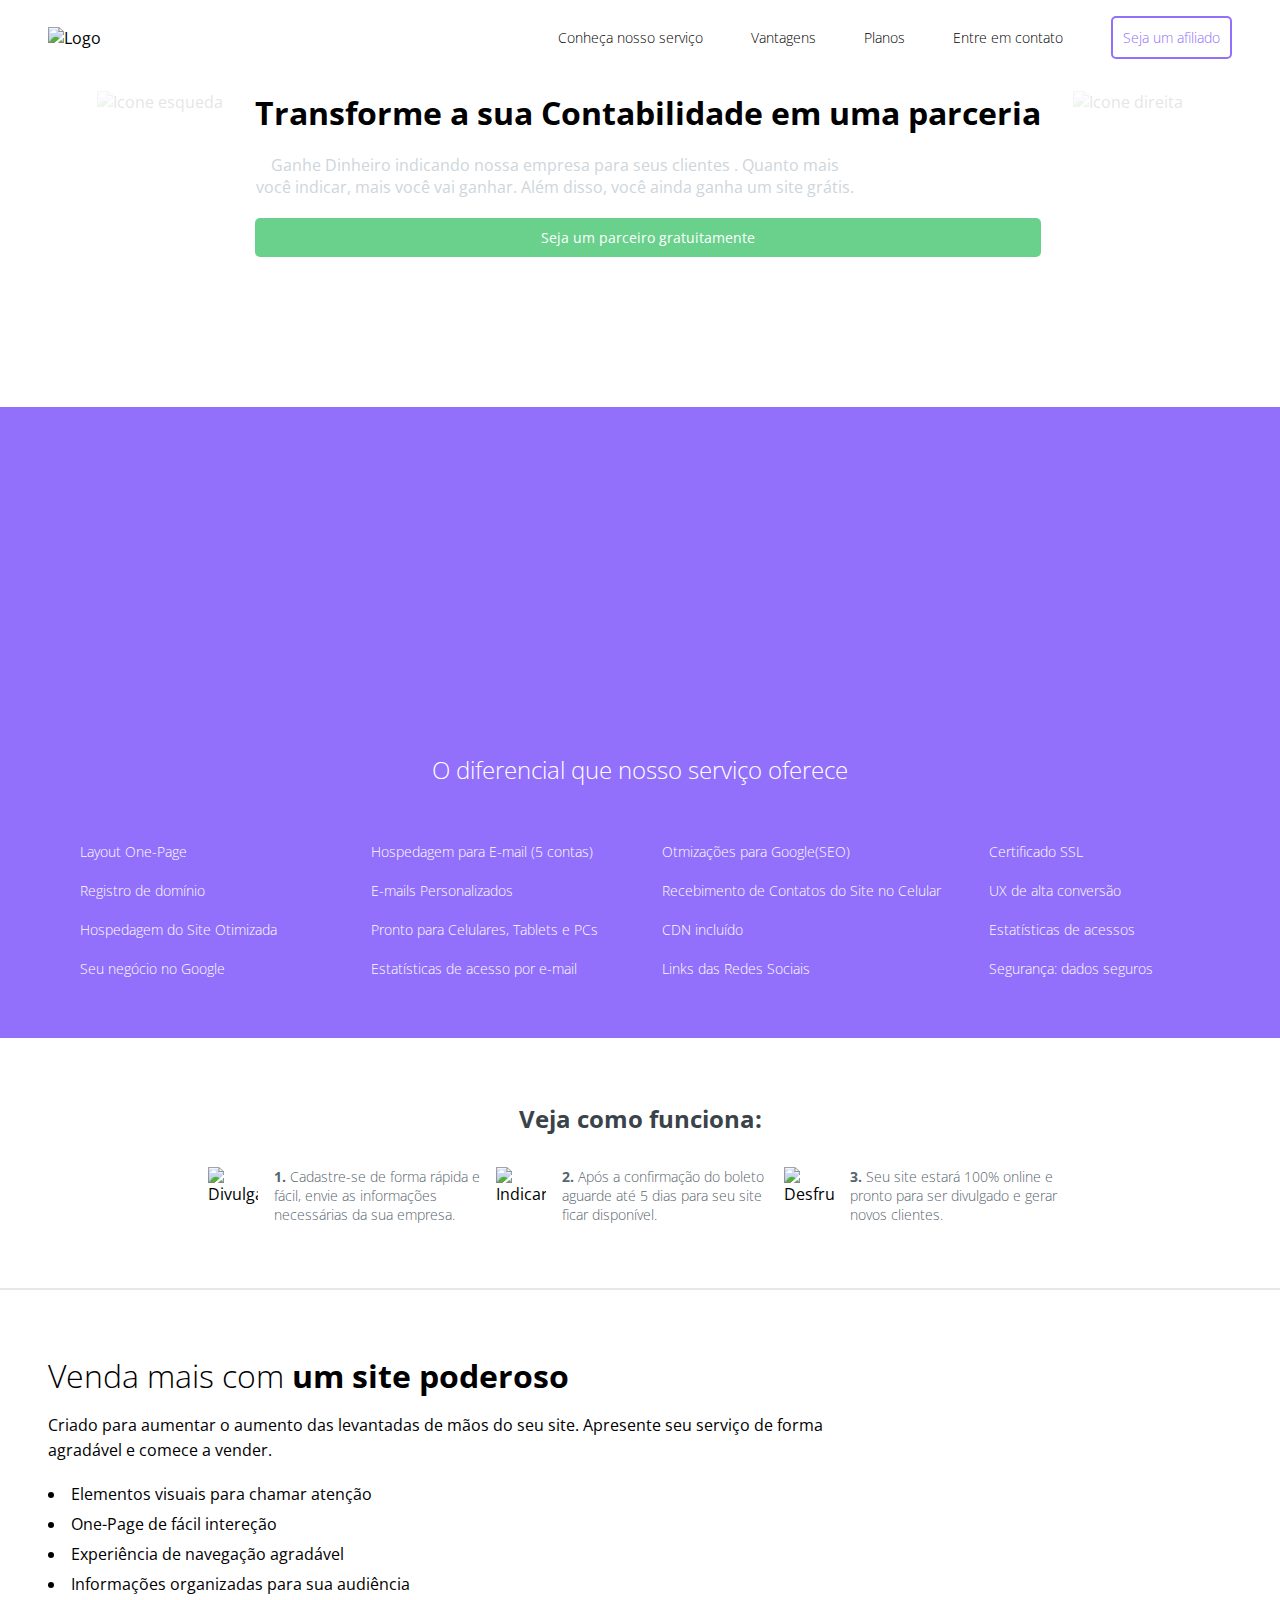
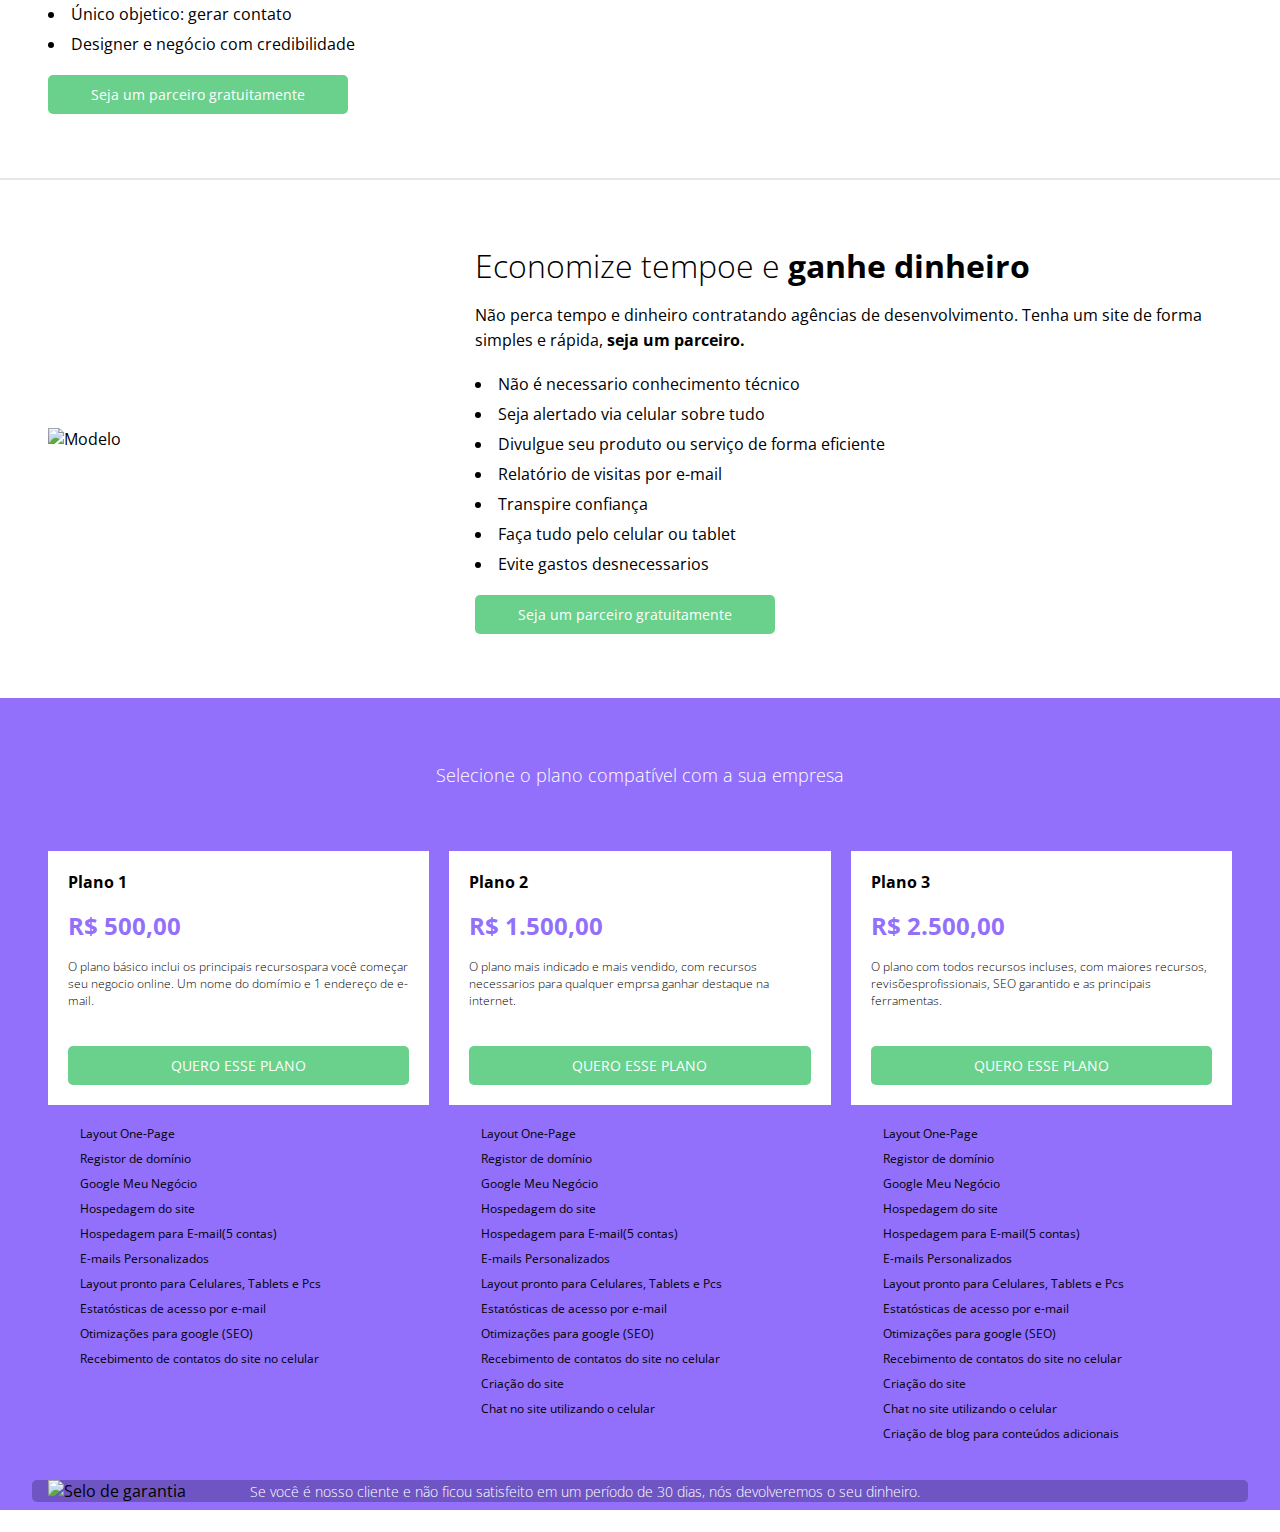
==== index.html @ 74925a29 "Adiciona selo de garantia" ====
<!DOCTYPE html>
<html lang="en">
  <head>
    <meta charset="UTF-8" />
    <meta http-equiv="X-UA-Compatible" content="IE=edge" />
    <meta name="viewport" content="width=device-width, initial-scale=1.0" />
    <link rel="preconnect" href="https://fonts.googleapis.com" />
    <link rel="preconnect" href="https://fonts.gstatic.com" crossorigin />
    <link
      href="https://fonts.googleapis.com/css2?family=Open+Sans:wght@300;400;600&display=swap"
      rel="stylesheet"
    />

    <link rel="stylesheet" href="css/home/style.css" />
    <link rel="stylesheet" href="css/global.css" />
    <title>Eumei</title>
  </head>
  <body>
    <header id="header-container">
      <img src="assets/img/eumei-online.png" alt="Logo" />
      <nav id="nav">
        <button id="btn-responsive">
          <span id="hamburger"></span>
        </button>
        <ul id="menu">
          <li><a href="#">Conheça nosso serviço</a></li>
          <li><a href="#">Vantagens</a></li>
          <li><a href="#">Planos</a></li>
          <li><a href="#">Entre em contato</a></li>
          <li><a href="#" id="btn-nav">Seja um afiliado</a></li>
        </ul>
      </nav>
    </header>

    <section class="introduction-container">
      <div>
        <img src="./assets/img/banner-icons-left.png" alt="Icone esqueda" />
      </div>
      <div class="introduction">
        <h1>Transforme a sua <span>Contabilidade</span> em uma parceria</h1>
        <p>
          Ganhe Dinheiro indicando nossa empresa para seus clientes . Quanto
          mais você indicar, mais você vai ganhar. Além disso, você ainda ganha
          um site grátis.
        </p>
        <a href="#" class="btn">Seja um parceiro gratuitamente</a>
      </div>
      <div>
        <img src="./assets/img/banner-icons-right.png" alt="Icone direita" />
      </div>
    </section>

    <section>
      <div class="video-container">
        <div class="video">
          <iframe
            width="800"
            height="450"
            src="https://www.youtube.com/embed/befv1AwaYMs"
            title="YouTube video player"
            frameborder="0"
            allow="accelerometer; autoplay; clipboard-write; encrypted-media; gyroscope; picture-in-picture"
            allowfullscreen
          ></iframe>
        </div>
      </div>
      <div class="services-container">
        <h2>O diferencial que nosso serviço oferece</h2>

        <div class="services-item">
          <ul>
            <li>Layout One-Page</li>
            <li>Registro de domínio</li>
            <li>Hospedagem do Site Otimizada</li>
            <li>Seu negócio no Google</li>
          </ul>
          <ul>
            <li>Hospedagem para E-mail (5 contas)</li>
            <li>E-mails Personalizados</li>
            <li>Pronto para Celulares, Tablets e PCs</li>
            <li>Estatísticas de acesso por e-mail</li>
          </ul>
          <ul>
            <li>Otmizações para Google(SEO)</li>
            <li>Recebimento de Contatos do Site no Celular</li>
            <li>CDN incluído</li>
            <li>Links das Redes Sociais</li>
          </ul>
          <ul>
            <li>Certificado SSL</li>
            <li>UX de alta conversão</li>
            <li>Estatísticas de acessos</li>
            <li>Segurança: dados seguros</li>
          </ul>
        </div>
      </div>
    </section>

    <section class="how-work-container">
      <h2>Veja como funciona:</h2>

      <div class="how-work">
        <div>
          <img src="./assets/img/divulgar.png" alt="Divulgar" />
          <p>
            <span>1.</span> Cadastre-se de forma rápida e fácil, envie as
            informações necessárias da sua empresa.
          </p>
        </div>
        <div>
          <img src="./assets/img/indicar.png" alt="Indicar" />
          <p>
            <span>2.</span>
            Após a confirmação do boleto aguarde até 5 dias para seu site ficar
            disponível.
          </p>
        </div>
        <div>
          <img src="./assets/img/desfrutar.png" alt="Desfrutar" />
          <p>
            <span>3.</span>
            Seu site estará 100% online e pronto para ser divulgado e gerar
            novos clientes.
          </p>
        </div>
      </div>
    </section>

    <section class="partner-container">
      <div class="partner">
        <div class="partner-description order2">
          <h1>Venda mais com <span>um site poderoso</span></h1>
          <p>
            Criado para aumentar o aumento das levantadas de mãos do seu site.
            Apresente seu serviço de forma agradável e comece a vender.
          </p>
          <ul>
            <li>Elementos visuais para chamar atenção</li>
            <li>One-Page de fácil intereção</li>
            <li>Experiência de navegação agradável</li>
            <li>Informações organizadas para sua audiência</li>
            <li>Único objetico: gerar contato</li>
            <li>Designer e negócio com credibilidade</li>
          </ul>
          <a href="#" class="btn size-btn">Seja um parceiro gratuitamente</a>
        </div>
        <div class="partner-img order1">
          <img src="./assets/img/modelo-img.png" alt="" />
        </div>
      </div>
    </section>

    <section class="partner-container">
      <div class="partner">
        <div class="partner-img">
          <img src="./assets/img/modelo-img.png " alt="Modelo" />
        </div>
        <div class="partner-description position-description">
          <h1>Economize tempoe e <span>ganhe dinheiro</span></h1>
          <p>
            Não perca tempo e dinheiro contratando agências de desenvolvimento.
            Tenha um site de forma simples e rápida,
            <span>seja um parceiro.</span>
          </p>
          <ul>
            <li>Não é necessario conhecimento técnico</li>
            <li>Seja alertado via celular sobre tudo</li>
            <li>Divulgue seu produto ou serviço de forma eficiente</li>
            <li>Relatório de visitas por e-mail</li>
            <li>Transpire confiança</li>
            <li>Faça tudo pelo celular ou tablet</li>
            <li>Evite gastos desnecessarios</li>
          </ul>
          <a href="#" class="btn size-btn">Seja um parceiro gratuitamente</a>
        </div>
      </div>
    </section>

    <section class="plans-container">
      <h1>Selecione o plano compatível com a sua empresa</h1>
      <div class="plans">
        <div class="plans-item">
          <div class="plans-card">
            <h2>Plano 1</h2>
            <span>R$ 500,00</span>
            <p>
              O plano básico inclui os principais recursospara você começar seu
              negocio online. Um nome do domímio e 1 endereço de e-mail.
            </p>
            <a href="#" class="btn btn-upper">Quero esse plano</a>
          </div>
          <div class="dropdown">
            <!-- <button class="button">Detalhes</button> -->

            <ul class="list-items">
              <li>Layout One-Page</li>
              <li>Registor de domínio</li>
              <li>Google Meu Negócio</li>
              <li>Hospedagem do site</li>
              <li>Hospedagem para E-mail(5 contas)</li>
              <li>E-mails Personalizados</li>
              <li>Layout pronto para Celulares, Tablets e Pcs</li>
              <li>Estatósticas de acesso por e-mail</li>
              <li>Otimizações para google (SEO)</li>
              <li>Recebimento de contatos do site no celular</li>
            </ul>
          </div>
        </div>
        <div class="plans-item">
          <div class="plans-card">
            <h2>Plano 2</h2>
            <span>R$ 1.500,00</span>
            <p>
              O plano mais indicado e mais vendido, com recursos necessarios
              para qualquer emprsa ganhar destaque na internet.
            </p>
            <a href="#" class="btn btn-upper">Quero esse plano</a>
          </div>
          <div class="dropdown">
            <!-- <button class="button">Detalhes</button> -->
            <ul class="list-items">
              <li>Layout One-Page</li>
              <li>Registor de domínio</li>
              <li>Google Meu Negócio</li>
              <li>Hospedagem do site</li>
              <li>Hospedagem para E-mail(5 contas)</li>
              <li>E-mails Personalizados</li>
              <li>Layout pronto para Celulares, Tablets e Pcs</li>
              <li>Estatósticas de acesso por e-mail</li>
              <li>Otimizações para google (SEO)</li>
              <li>Recebimento de contatos do site no celular</li>
              <li>Criação do site</li>
              <li>Chat no site utilizando o celular</li>
            </ul>
          </div>
        </div>
        <div class="plans-item">
          <div class="plans-card">
            <h2>Plano 3</h2>
            <span>R$ 2.500,00</span>
            <p>
              O plano com todos recursos incluses, com maiores recursos,
              revisõesprofissionais, SEO garantido e as principais ferramentas.
            </p>
            <a href="#" class="btn btn-upper">Quero esse plano</a>
          </div>
          <ul>
            <li>Layout One-Page</li>
            <li>Registor de domínio</li>
            <li>Google Meu Negócio</li>
            <li>Hospedagem do site</li>
            <li>Hospedagem para E-mail(5 contas)</li>
            <li>E-mails Personalizados</li>
            <li>Layout pronto para Celulares, Tablets e Pcs</li>
            <li>Estatósticas de acesso por e-mail</li>
            <li>Otimizações para google (SEO)</li>
            <li>Recebimento de contatos do site no celular</li>
            <li>Criação do site</li>
            <li>Chat no site utilizando o celular</li>
            <li>Criação de blog para conteúdos adicionais</li>
          </ul>
        </div>
      </div>
    </section>

    <footer class="footer-container">
      <div class="warranty-container">
        <div class="warranty">
          <div>
            <img src="./assets/img/garantia.png" alt="Selo de garantia" />
          </div>
          <p>
            Se você é nosso cliente e não ficou satisfeito em um período de 30
            dias, nós devolveremos o seu dinheiro.
          </p>
        </div>
      </div>
    </footer>
  </body>
  <script src="js/btn-responsive.js"></script>
</html>
---- css/home/style.css ----
/* Header */

#header-container{
    padding: 1rem calc((100% - 1440px)/2);
    display: flex;
    justify-content: space-between;
    align-items: center;
}

#header-container img, #header-container nav{
    margin: 0 3rem;
}

#menu{
    display: flex;
    align-items: center;
    gap: 3rem;
}

#menu a{
    display: block;
    font-weight: 300;
    font-size: 0.875em;
}
#menu a:hover{
    color: #A66FF5;
}

#btn-nav{
    border: 2px solid #9270FB;
    color: #9270FB;
    border-radius: 5px;
    padding: 10px; 
}
#btn-nav:hover{
    border: 2px solid #A66FF5;
}
#btn-responsive{
    display: none;
}

/* Header responsivo */

@media(max-width: 768px){
    
    #menu{
        display: block;
        position: absolute;
        position: absolute;
        width: 100%;
        top: 70px;
        right: 0px;
        background: #A66FF5;
        transition: .6s;
        z-index: 10;
        height: 0px;
        visibility: hidden;
        overflow-y: hidden;
    }
    #nav.active #menu{
        height: calc(100vh - 70px);
        visibility: visible;
    }
 
    #menu a{
        font-size: 1.10em;
        border: none;
        padding: 1rem 0;
        color: #fff;
        margin: 0 1rem;
        border-bottom: 1px solid #fff; 
    }
    #menu a:hover{
        color: black;
        border-bottom: 2px solid #fff;
    }
    #btn-nav{
        border: none;
        border-radius: 0;
    }
    #btn-responsive{
        display: flex;
        padding: .5rem 1rem;
        font-size: 1rem;
        border:none;
        background: none;
        cursor: pointer;
        
    }
    #hamburger{
        border-top: 2px solid ;
        color: #9270FB;
        width: 20px;
    }
    #hamburger::after, #hamburger::before{
        content: '';
        display: block;
        width: 20px;
        height: 2px;
        background: currentColor;
        margin-top: 5px;
        transition: .3s;
        position: relative;
    }
    #nav.active #hamburger{
        border-top-color: transparent;
    }
    #nav.active #hamburger::before{
        transform: rotate(135deg);
    }
    #nav.active #hamburger::after{
        transform: rotate(-135deg);
        top: -7px;
    }
}

/* Introdução Home */

.introduction-container{
   margin: 1rem 5rem 4rem 5rem;
   display: flex;
   justify-content: center;
   text-align: center;
}

.introduction{
    margin: 0 2rem;
}

.introduction-container div img{
    opacity: 10%;
}
.introductionh1{
    max-width: 550px;
    font-weight: 300;
    font-size: 1.9em;
}
.introduction span{   
    font-weight: bold;
}
.introduction p{
    margin: 20px 0;
    max-width: 600px; 
    color: #CED5DB;
}
.btn{
    background: #69D18B;
    display: block;
    border-radius: 5px; 
    padding: 10px;
    color: #fff;
    font-size: 14px;
    text-align: center;
}

@media(max-width: 768px){
    .introduction-container div img{
        display: none;
    }
    .introduction-container{
        margin: 1rem;
        
     }
}

/* Seção video */

.video-container{
    padding: 0 calc((100% - 768px) /2);
    position: relative;
}
.video-container::after{
    background: #9270FB;
    content:'';
    position:absolute;
    top:20%;
    bottom:0;
    left:0;
    right:0;
    z-index: -1;
}
.video{
    position: relative;
    padding-bottom: 56.25%; 
    height: 0;
}
.video iframe{
  position: absolute;
  top: 0;
  left: 0;
  width: 100%;
  height: 100%;
  padding: 1rem 1rem 4rem 1rem;
} 

/* Serviços */

.services-container{
    padding-left: calc((100% - 1440px) /2);
    background: #9270FB;
}
.services-container h2  {
    text-align: center;
    font-weight: 300;
    font-size: 1.5em;
    color: #fff;
}
.services-item {
    padding: calc(3rem - 0.5rem) ;
    display: flex;
    flex-wrap: wrap;
    justify-content: space-between;
}
.services-item  ul{
    flex: 1 1 150px;
}
.services-item  li{
    display: flex;
}
.services-item  li::before{
    content: "";
    margin-right: 1rem;
    display: inline-block;
    width: 16px;
    height: 23px;   
    background: url("../../assets/img/eumei-list-style.png") no-repeat center;
}

.services-item  ul li{
    margin: 1rem 0.5rem;
    font-weight: 300;
    font-size: 0.875em;
    color: #fff;
    white-space: nowrap;
}

.size-btn{
    max-width: 300px;
}

@media(max-width: 1171px){
    .services-item ul {
        border: 1px solid #fff;
        flex: 1;
        margin: 1rem;
    }
}
@media(max-width: 768px){
    .services-item {
        padding: 3rem 0;
        flex-direction: column;
    }
    .services-item ul {
        border: 1px solid #fff;
        width: 250px;
        margin: 1rem auto;
    }
    .services-item ul li{
        padding: 10px;
        white-space: normal;
        font-size: 1.10em;
    }
}

/* Como Funciona */

.how-work-container{
    padding: 4rem calc((100% - 960px) /2);
    
}

.how-work-container h2{
    color: #394349;
    text-align: center;
    margin-bottom: 2rem;
    
}

.how-work {
    display: flex;
    justify-content: space-between;
    margin: 0 3rem;
}
.how-work img{
    max-width: 50px;
    height: 57px;
}

.how-work div{
    flex: 1 1 150px;
    display: flex;
}
.how-work div p{
    color: #57646D;
    font-weight: 300;
    font-size: 0.875em;
    margin-left: 1rem;
}
.how-work div span{
    font-weight: bold;
}

@media(max-width: 768px){
    .how-work{
        flex-direction: column;
        margin: 0;
    }
    .how-work div{
        flex: none;
        max-width: 80%;
        margin: 1rem auto;
    }
    .how-work div p{
        font-size: 1.10em;
    }

}

/* Seção Seja um parceiro de venda com um site poderoso*/

.partner-container{

    border-top: 2px solid #E7E7E7;
    padding: 4rem calc((100% - 1440px) /2);
   
}
.partner{
    margin: 0 3rem;
    display: flex;
    justify-content: space-between;
    align-items: center;
    flex-wrap: wrap;
}
.partner-description {
    flex: 2;
}
.partner-img{
    flex: 1;
}
.partner-description h1{
    font-weight: 300;

}
.partner-description span{
    font-weight: bold;
}
.partner-description p{
    margin: 1rem 0;
    line-height: 25px;
}
.partner-description li{
    line-height: 30px;
}
.partner-description ul{
    margin-bottom: 1rem;
}
.partner-description li{
    list-style: disc;
    list-style-position: inside;
}

@media(max-width: 768px){
    .partner{
        flex-direction: column;
        margin: 0 auto;
    }
    .partner-description {
        width: 70%;
        margin: 4rem auto;
    }
    .order1{
        order: 1;
    }
    .order2{
        order: 2;
    }
    .partner-img{
        width: 70%;
    }

}

/* Seção Seja um parceiro e ganhe dinheiro*/

.position-description{
    margin-left: 3rem;
}
@media(max-width: 768px){
    .position-description{
        margin-left: auto;
    }
}

/* Seção de planos */

.plans-container{
    padding: 4rem calc((100% - 1440px) /2);
    background: #9270FB;
    position: relative
}
.plans-container h1{
    color: #fff;
    text-align: center;
    font-weight: 300;
    font-size: 1.15em;
    margin-bottom: 3rem;
}

.plans{
    margin: 0 calc(3rem - 10px);
    display: flex;
    flex-wrap: wrap;
}

.plans-item{
    flex: 1;
    padding: 0 10px;
}

.plans-card{
    display: flex;
    flex-direction: column;
    background: #fff;
    padding: 20px;
    margin: 1rem 0;
    max-height: 300px;
}
.plans-card h2{
    font-size: 1em;
}

.plans-card span{
    display: block;
    margin: 1rem 0;
    font-size: 1.5em;
    font-weight: bold;
    color: #9270FB;
}

.plans-card p{
    margin-bottom: 3rem;
    font-size: 0.75em;
    font-weight: 300;
    display: block;
    max-height: 40px;
}
.btn-upper{

    text-transform: uppercase;
}

.plans-item li{
    display: flex;
    align-items: center;
    font-size: 0.75em;
    line-height: 25px;

 

}
.plans-item li::before{
    content: "";
    margin-right: 1rem;
    width: 16px;
    height: 16px;
    background: url("../../assets/img/check.png") no-repeat center;

}

/* .button{
    display: none;
} */

@media(max-width: 768px){
    .plans{
        flex-direction: column;
    }
    /* }
    .button{
        display: block;
    }
    .list-items {  
        
        position: absolute;
    
        width: 100%;
        height: 300px;
  
    } 
    
    .dropdown .list-items li{  
        display: none;
    }  
    .dropdown.active .list-items li{  
        display: flex;

    }  
    .dropdown.active{  
        height: 280px;
    }  */
}  

/* Garantia de satisfação */

.warranty-container{
    padding: 0 calc((100% - 1440px)/2);
}
.warranty{
    position: relative;
    margin-left: 2rem;
    margin-right: 2rem;
    top: -30px;
    display: flex;
    align-items: center;
  
    max-height: 60px;
    background: #6E55C3;
    border-radius: 5px;
}
.warranty div{
    margin-left: 1rem;
    max-width:200px;
    max-height:150px;
    width: auto;
    height: auto;
}
.warranty p{
    
    margin-left: 4rem;
    color: #fff;
    font-weight: 300;
    font-size: 0.875em;
}
@media(max-width: 768px){
    .warranty{
        /* flex-direction: column; */
        max-height: 80px;
        
    }
    .warranty p{
        padding: 30px 20px;
        margin-left: 0;
      }
    .warranty div{
      display: none;
    }
}
---- css/global.css ----
*{
    padding: 0;
    margin: 0;
    box-sizing: border-box;
}
body{
    font-family: 'Open Sans', Arial, Helvetica, sans-serif;
}

img{
    display: block;
    max-width: 100%;
    
}

@media (max-width: 1080px){
    html {
      font-size: 93.75%;
    }
}
  
@media (max-width: 720px){
    html {
        font-size: 87.5%;
    }
}

a{
    text-decoration: none;
    color: black;
 
}
ul{
    list-style: none;
}
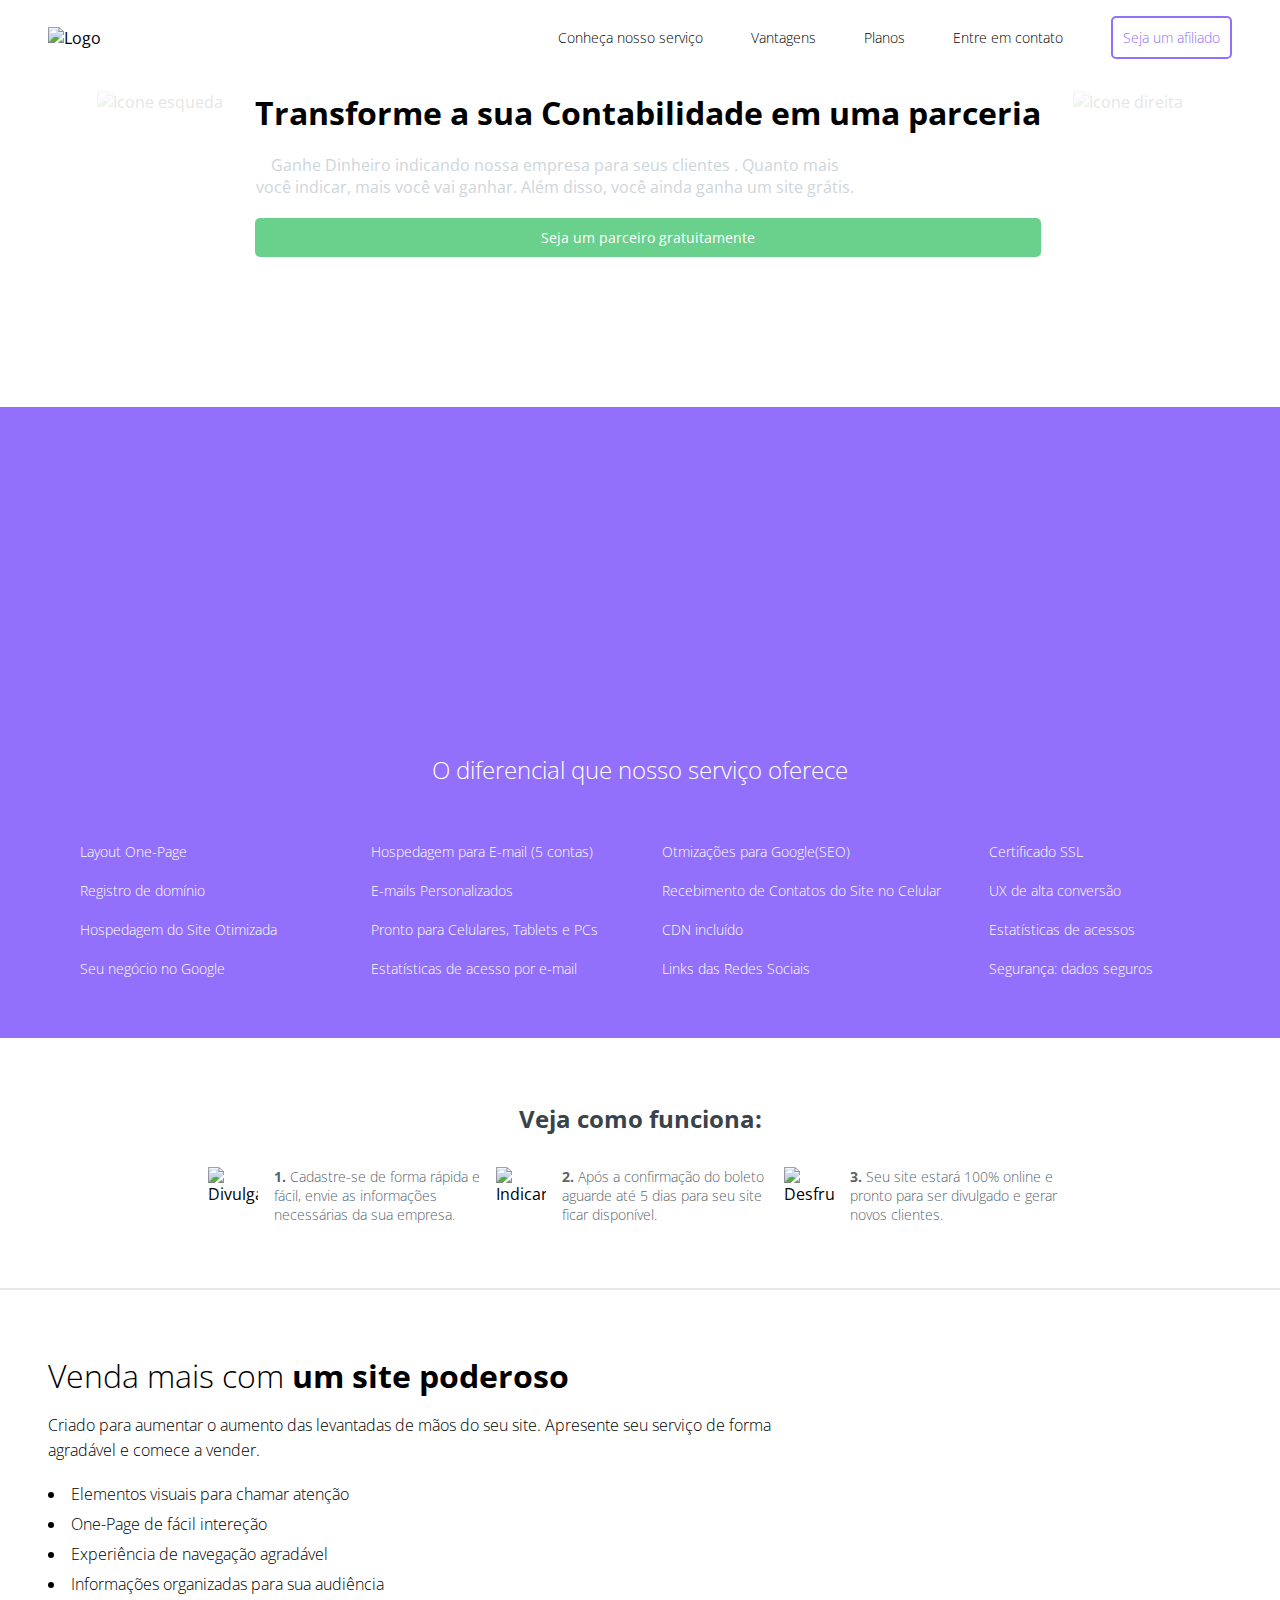
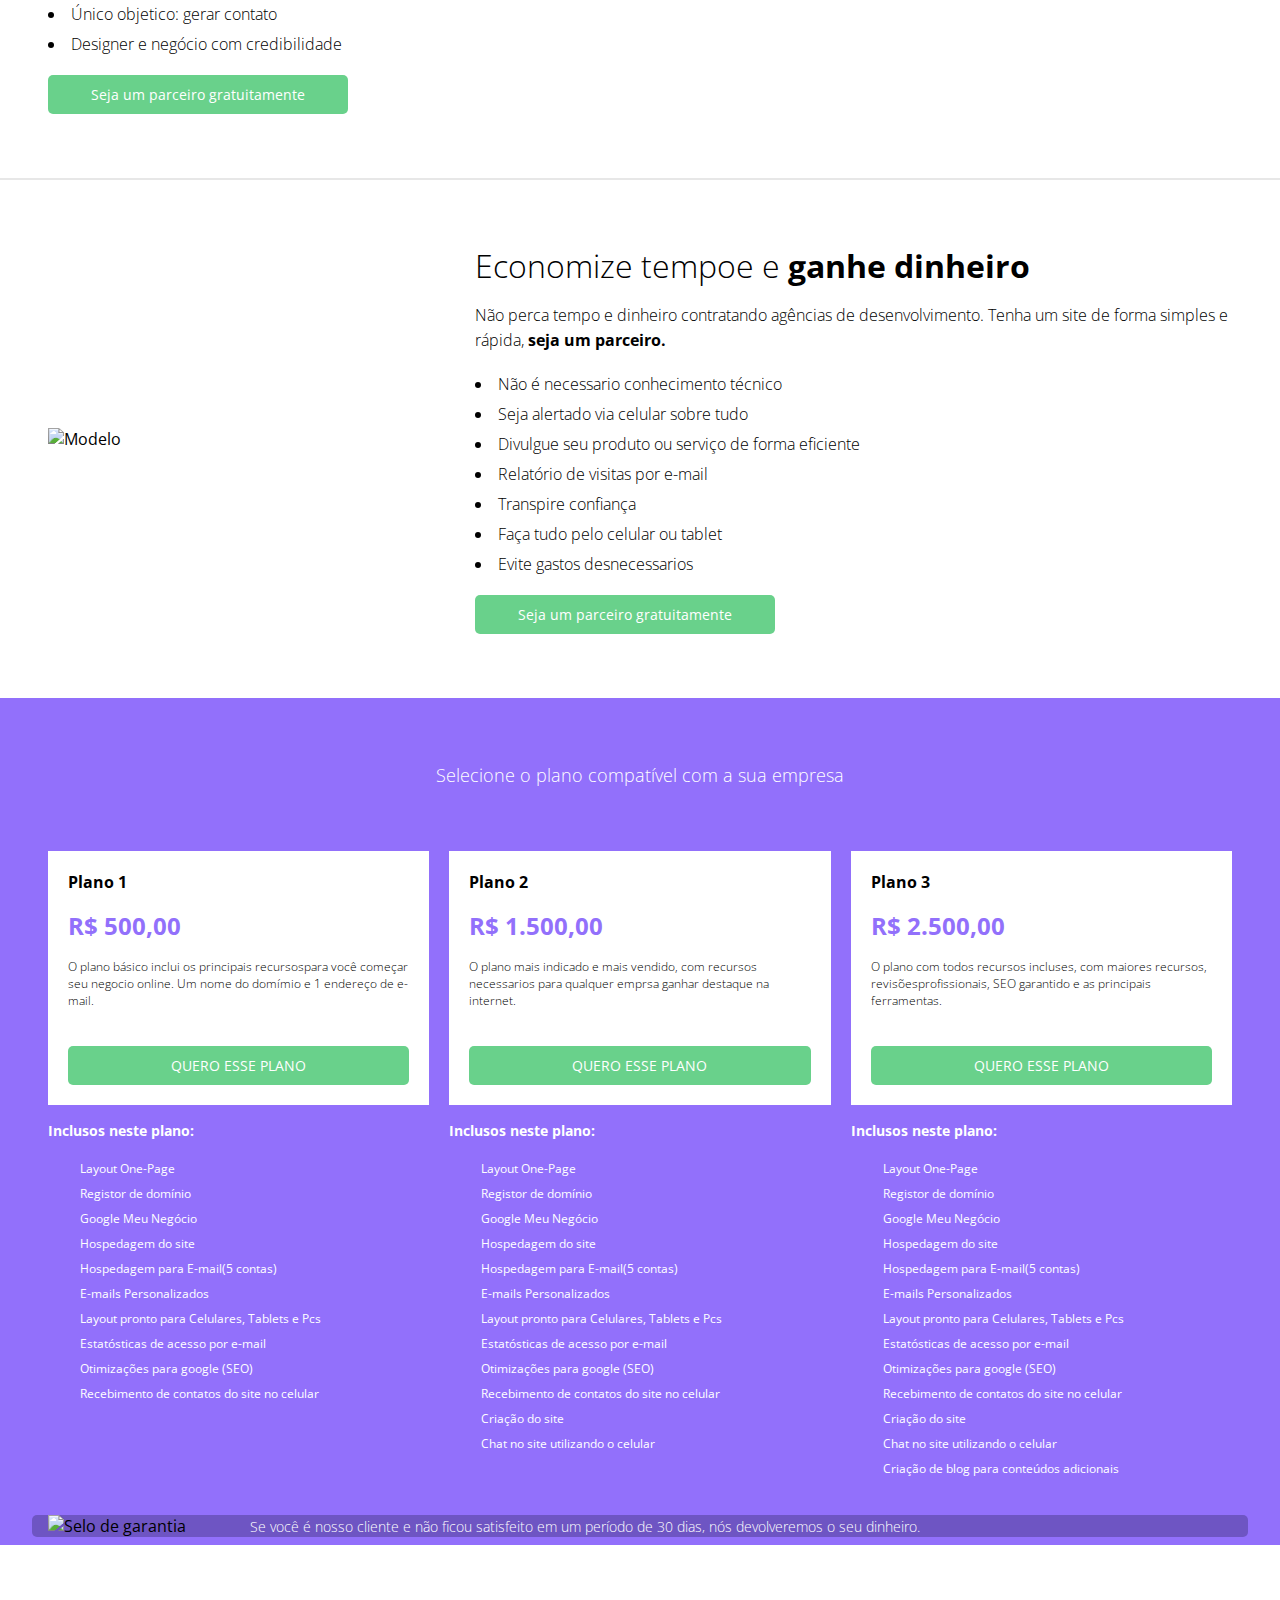
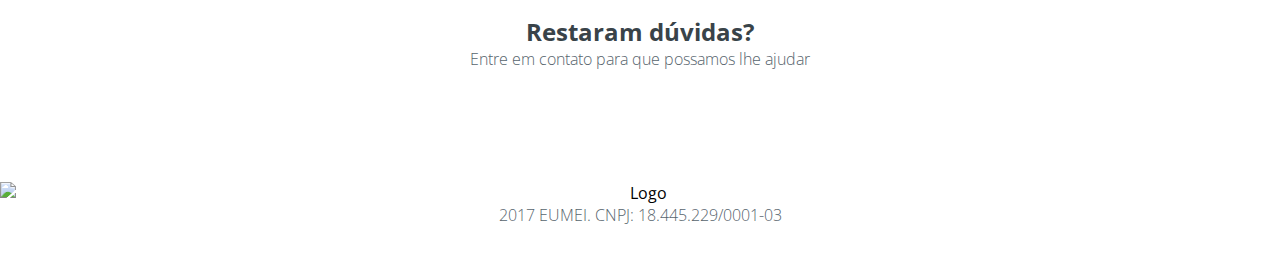
==== commit 517e3d04: "Adiciona footer" ====
--- a/index.html
+++ b/index.html
@@ -191,7 +191,7 @@
           </div>
           <div class="dropdown">
             <!-- <button class="button">Detalhes</button> -->
-
+            <h2 class="title-include">Inclusos neste plano:</h2>
             <ul class="list-items">
               <li>Layout One-Page</li>
               <li>Registor de domínio</li>
@@ -218,6 +218,7 @@
           </div>
           <div class="dropdown">
             <!-- <button class="button">Detalhes</button> -->
+            <h2 class="title-include">Inclusos neste plano:</h2>
             <ul class="list-items">
               <li>Layout One-Page</li>
               <li>Registor de domínio</li>
@@ -244,6 +245,7 @@
             </p>
             <a href="#" class="btn btn-upper">Quero esse plano</a>
           </div>
+          <h2 class="title-include">Inclusos neste plano:</h2>
           <ul>
             <li>Layout One-Page</li>
             <li>Registor de domínio</li>
@@ -264,15 +266,23 @@
     </section>
 
     <footer class="footer-container">
-      <div class="warranty-container">
-        <div class="warranty">
-          <div>
-            <img src="./assets/img/garantia.png" alt="Selo de garantia" />
-          </div>
-          <p>
-            Se você é nosso cliente e não ficou satisfeito em um período de 30
-            dias, nós devolveremos o seu dinheiro.
-          </p>
+      <div class="warranty">
+        <div>
+          <img src="./assets/img/garantia.png" alt="Selo de garantia" />
+        </div>
+        <p>
+          Se você é nosso cliente e não ficou satisfeito em um período de 30
+          dias, nós devolveremos o seu dinheiro.
+        </p>
+      </div>
+      <div class="contact">
+        <div>
+          <h2>Restaram dúvidas?</h2>
+          <p>Entre em contato para que possamos lhe ajudar</p>
+        </div>
+        <div>
+          <img src="./assets/img/eumei-online.png" alt="Logo" />
+          <p>2017 eumei. cnpj: 18.445.229/0001-03</p>
         </div>
       </div>
     </footer>
--- a/css/home/style.css
+++ b/css/home/style.css
@@ -346,6 +346,7 @@
 }
 .partner-description p{
     margin: 1rem 0;
+    font-weight: 300;
     line-height: 25px;
 }
 .partner-description li{
@@ -357,6 +358,7 @@
 .partner-description li{
     list-style: disc;
     list-style-position: inside;
+    font-weight: 300;
 }
 
 @media(max-width: 768px){
@@ -427,6 +429,11 @@
 }
 .plans-card h2{
     font-size: 1em;
+}
+.title-include{
+    font-size: 0.875em;
+    margin-bottom: 1rem;
+    color: #fff;
 }
 
 .plans-card span{
@@ -454,6 +461,7 @@
     align-items: center;
     font-size: 0.75em;
     line-height: 25px;
+    color: #fff;
 
  
 
@@ -500,9 +508,9 @@
     }  */
 }  
 
-/* Garantia de satisfação */
-
-.warranty-container{
+/* Footer Garantia de satisfação */
+
+.footer-container{
     padding: 0 calc((100% - 1440px)/2);
 }
 .warranty{
@@ -531,9 +539,36 @@
     font-weight: 300;
     font-size: 0.875em;
 }
+
+/* Footer */
+
+.contact{
+    text-align: center;
+}
+.contact img{
+    margin: 0 auto;
+}
+.contact div:first-child{
+    margin: 3rem 0 7rem 0;
+}
+.contact h2{
+    font-size: 1.5em;
+    color: #394349;
+}
+.contact div p{
+    color: #57646D;
+    font-weight: 300;
+    
+}
+.contact div:last-child p{
+    text-transform: uppercase;
+}
+.contact div:last-child{
+    margin-bottom: 2rem;
+}
+
 @media(max-width: 768px){
     .warranty{
-        /* flex-direction: column; */
         max-height: 80px;
         
     }
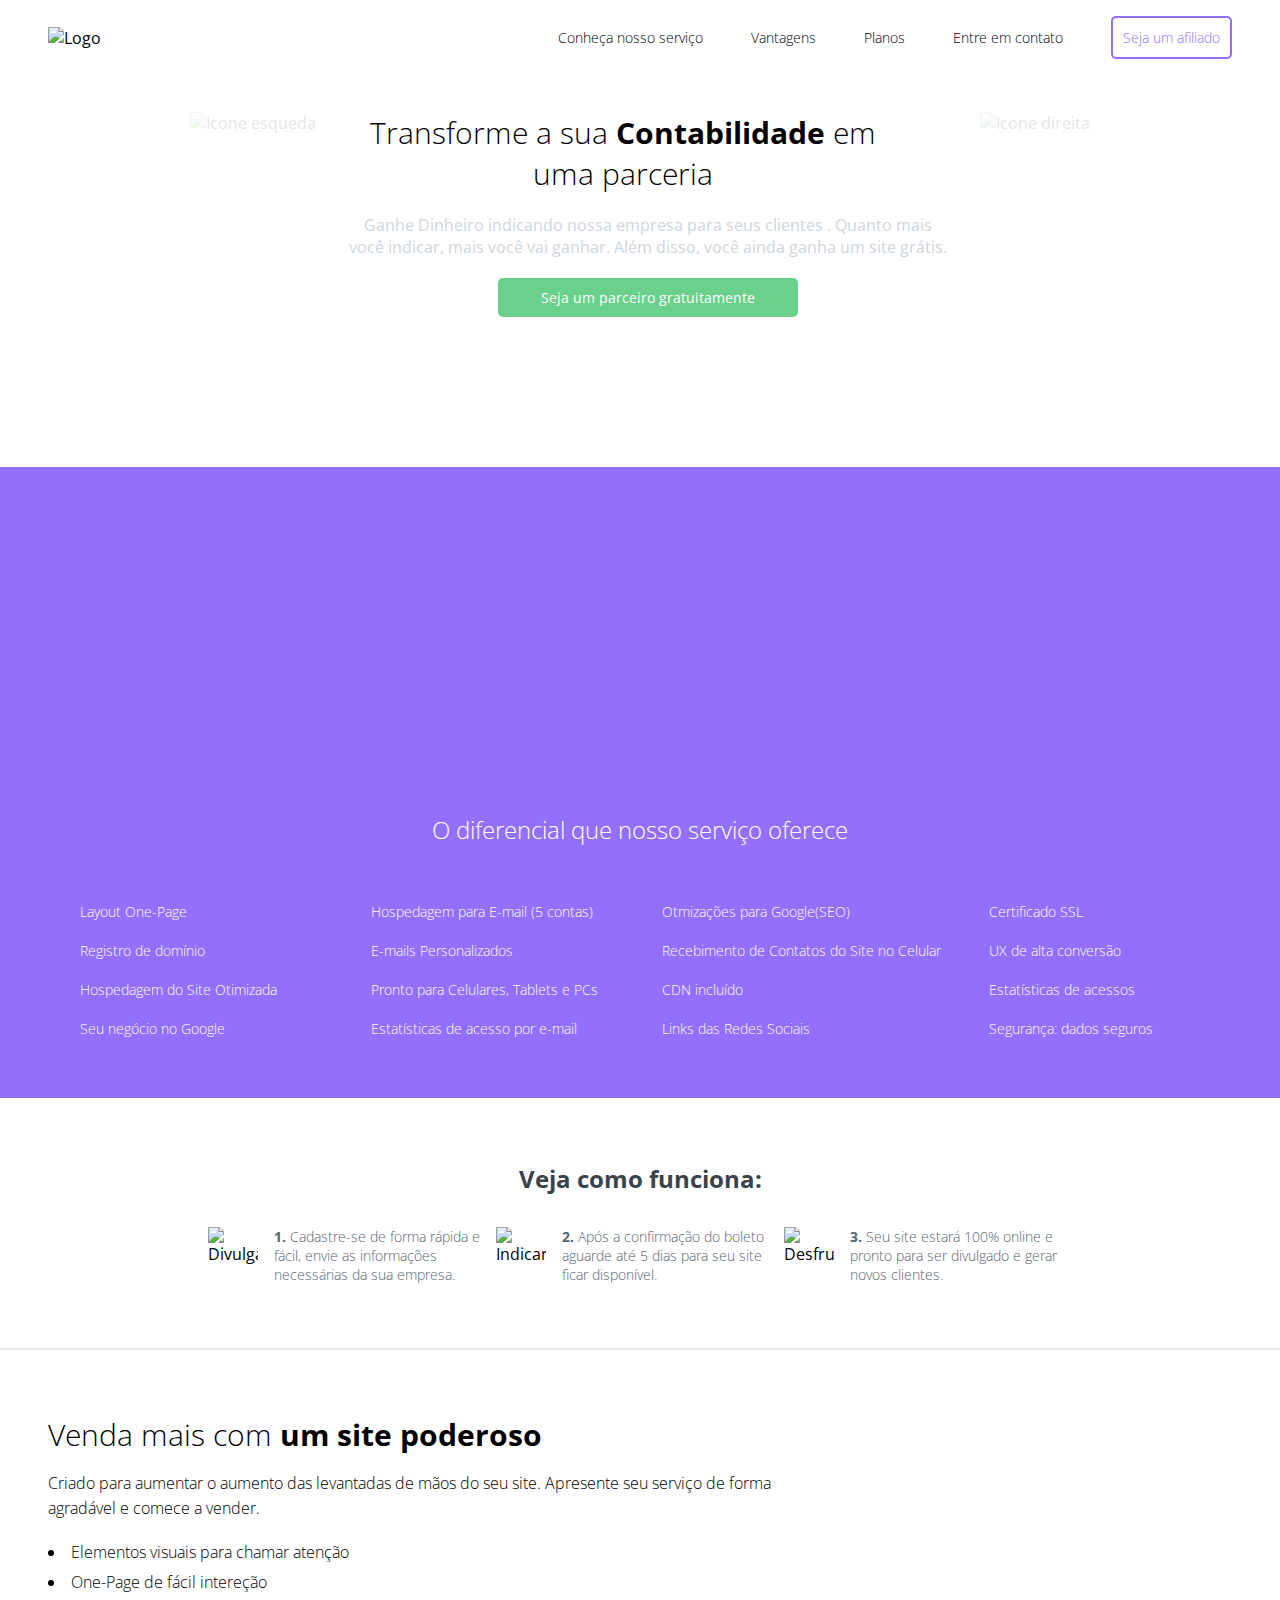
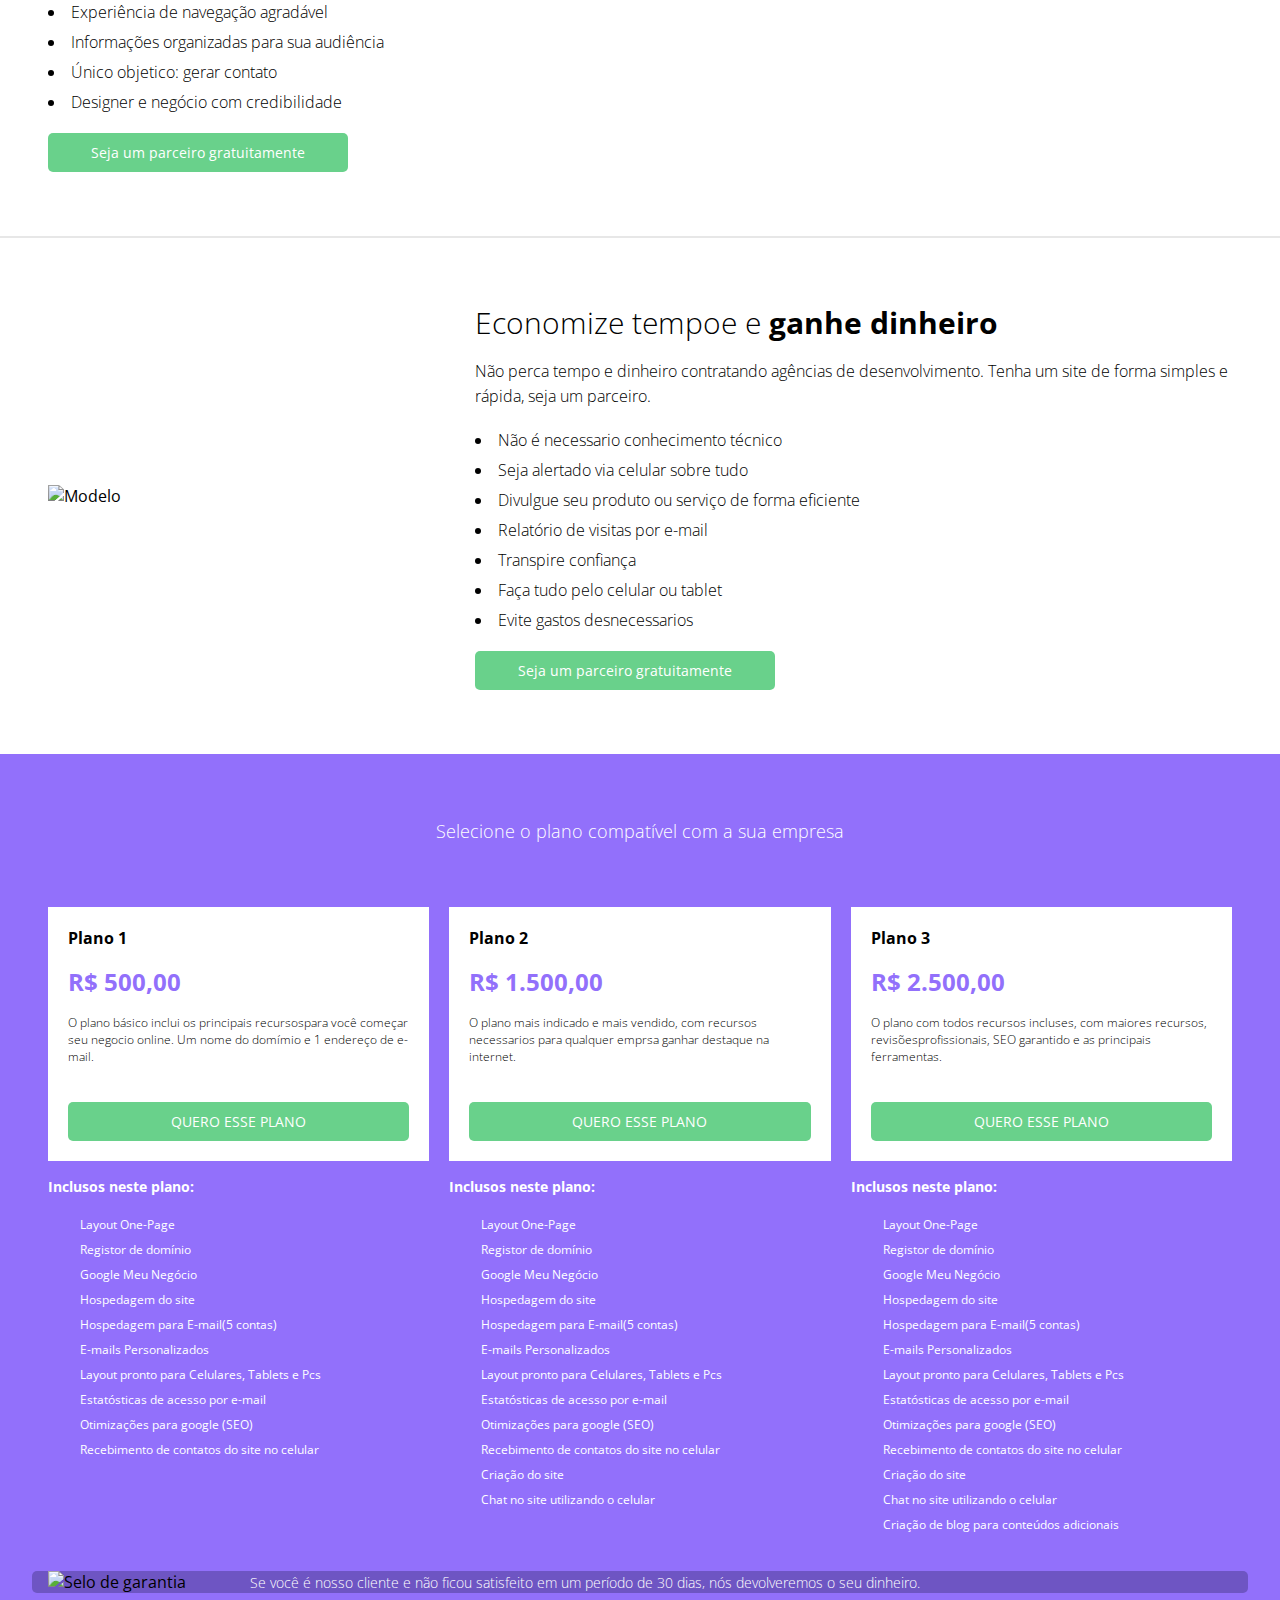
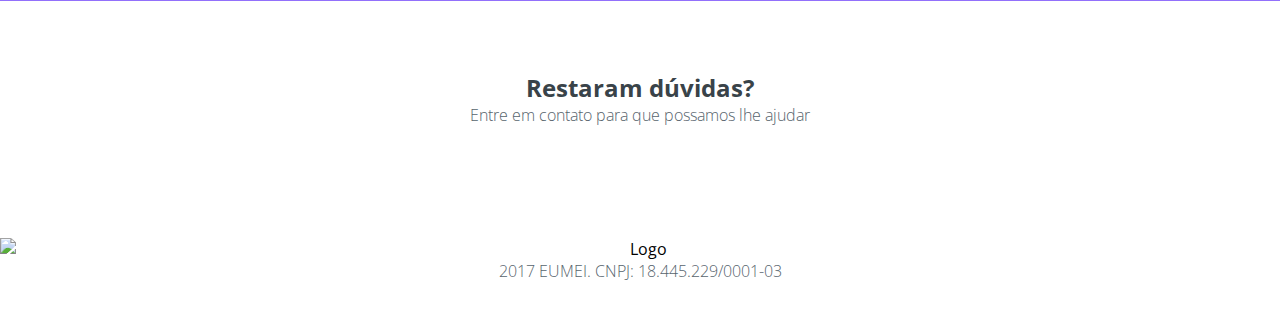
==== commit 5223aa0b: "Adiciona introducao afiliado" ====
--- a/index.html
+++ b/index.html
@@ -27,7 +27,7 @@
           <li><a href="#">Vantagens</a></li>
           <li><a href="#">Planos</a></li>
           <li><a href="#">Entre em contato</a></li>
-          <li><a href="#" id="btn-nav">Seja um afiliado</a></li>
+          <li><a href="./afiliado.html" id="btn-nav">Seja um afiliado</a></li>
         </ul>
       </nav>
     </header>
@@ -37,13 +37,17 @@
         <img src="./assets/img/banner-icons-left.png" alt="Icone esqueda" />
       </div>
       <div class="introduction">
-        <h1>Transforme a sua <span>Contabilidade</span> em uma parceria</h1>
+        <h1 class="title">
+          Transforme a sua <span>Contabilidade</span> em uma parceria
+        </h1>
         <p>
           Ganhe Dinheiro indicando nossa empresa para seus clientes . Quanto
           mais você indicar, mais você vai ganhar. Além disso, você ainda ganha
           um site grátis.
         </p>
-        <a href="#" class="btn">Seja um parceiro gratuitamente</a>
+        <a href="./afiliado.html" class="btn btn-introducao"
+          >Seja um parceiro gratuitamente</a
+        >
       </div>
       <div>
         <img src="./assets/img/banner-icons-right.png" alt="Icone direita" />
@@ -129,7 +133,7 @@
     <section class="partner-container">
       <div class="partner">
         <div class="partner-description order2">
-          <h1>Venda mais com <span>um site poderoso</span></h1>
+          <h1 class="title">Venda mais com <span>um site poderoso</span></h1>
           <p>
             Criado para aumentar o aumento das levantadas de mãos do seu site.
             Apresente seu serviço de forma agradável e comece a vender.
@@ -156,7 +160,7 @@
           <img src="./assets/img/modelo-img.png " alt="Modelo" />
         </div>
         <div class="partner-description position-description">
-          <h1>Economize tempoe e <span>ganhe dinheiro</span></h1>
+          <h1 class="title">Economize tempoe e <span>ganhe dinheiro</span></h1>
           <p>
             Não perca tempo e dinheiro contratando agências de desenvolvimento.
             Tenha um site de forma simples e rápida,
--- a/css/home/style.css
+++ b/css/home/style.css
@@ -1,10 +1,18 @@
 /* Header */
 
 #header-container{
-    padding: 1rem calc((100% - 1440px)/2);
+    padding: 1rem calc((100% - 1400px)/2);
     display: flex;
     justify-content: space-between;
     align-items: center;
+    
+    position: fixed;
+    top: 0;
+    z-index: 10;
+    
+    width: 100%;
+    background: #fff;
+ 
 }
 
 #header-container img, #header-container nav{
@@ -48,7 +56,7 @@
         position: absolute;
         position: absolute;
         width: 100%;
-        top: 70px;
+        top: 60px;
         right: 0px;
         background: #A66FF5;
         transition: .6s;
@@ -58,7 +66,8 @@
         overflow-y: hidden;
     }
     #nav.active #menu{
-        height: calc(100vh - 70px);
+        height: calc(100vh - 60px);
+    
         visibility: visible;
     }
  
@@ -117,7 +126,7 @@
 /* Introdução Home */
 
 .introduction-container{
-   margin: 1rem 5rem 4rem 5rem;
+   margin: 7rem 5rem 4rem 5rem;
    display: flex;
    justify-content: center;
    text-align: center;
@@ -128,14 +137,16 @@
 }
 
 .introduction-container div img{
+
     opacity: 10%;
 }
-.introductionh1{
+.title{
+  
     max-width: 550px;
     font-weight: 300;
     font-size: 1.9em;
 }
-.introduction span{   
+.title span{   
     font-weight: bold;
 }
 .introduction p{
@@ -152,8 +163,16 @@
     font-size: 14px;
     text-align: center;
 }
-
-@media(max-width: 768px){
+.btn-introducao{
+    max-width: 300px;
+    width: auto;
+    margin: 0 auto;
+}
+
+@media(max-width: 768px){
+    .introduction-container{
+        padding-top: 7rem;
+    }
     .introduction-container div img{
         display: none;
     }
@@ -196,7 +215,7 @@
 /* Serviços */
 
 .services-container{
-    padding-left: calc((100% - 1440px) /2);
+    padding-left: calc((100% - 1400px) /2);
     background: #9270FB;
 }
 .services-container h2  {
@@ -321,7 +340,7 @@
 .partner-container{
 
     border-top: 2px solid #E7E7E7;
-    padding: 4rem calc((100% - 1440px) /2);
+    padding: 4rem calc((100% - 1400px) /2);
    
 }
 .partner{
@@ -337,11 +356,11 @@
 .partner-img{
     flex: 1;
 }
-.partner-description h1{
-    font-weight: 300;
-
-}
-.partner-description span{
+.title{
+    font-weight: 300;
+
+}
+.title span{
     font-weight: bold;
 }
 .partner-description p{
@@ -396,7 +415,7 @@
 /* Seção de planos */
 
 .plans-container{
-    padding: 4rem calc((100% - 1440px) /2);
+    padding: 4rem calc((100% - 1400px) /2);
     background: #9270FB;
     position: relative
 }
@@ -511,7 +530,7 @@
 /* Footer Garantia de satisfação */
 
 .footer-container{
-    padding: 0 calc((100% - 1440px)/2);
+    padding: 0 calc((100% - 1400px)/2);
 }
 .warranty{
     position: relative;
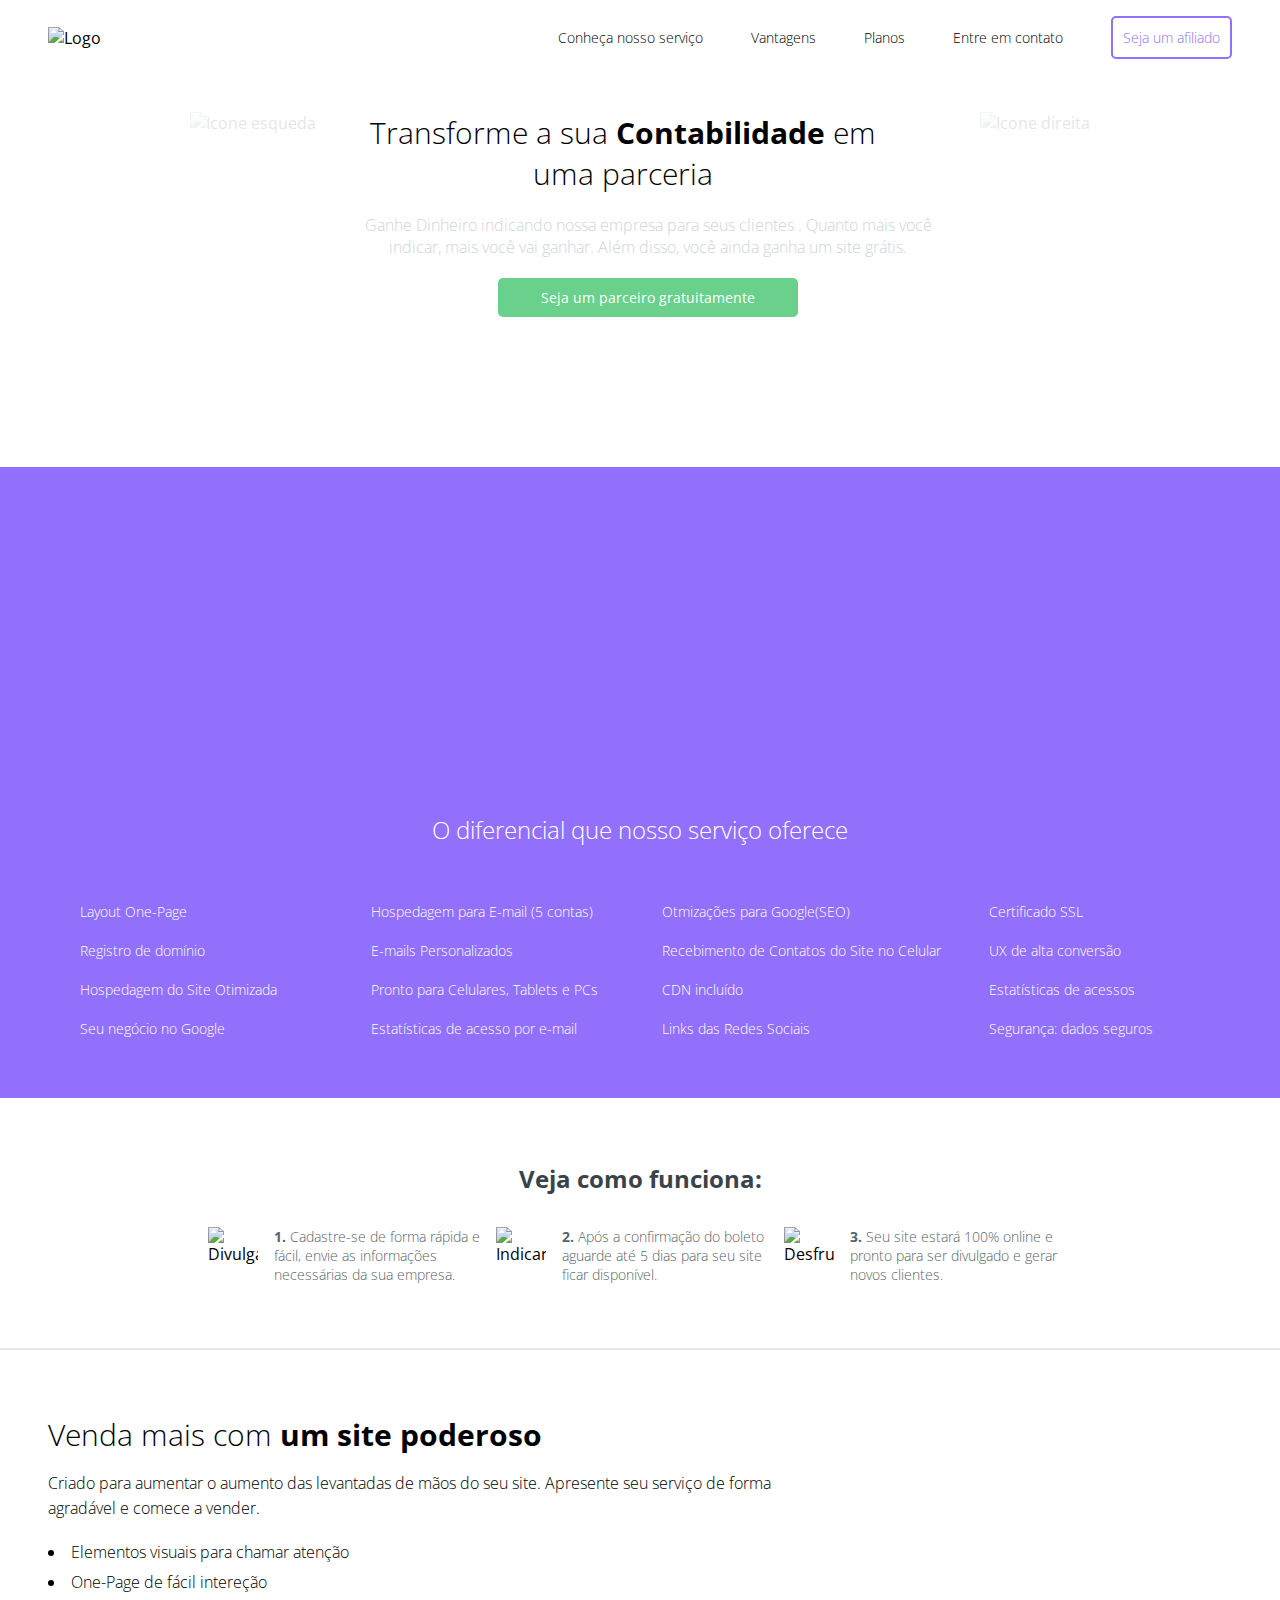
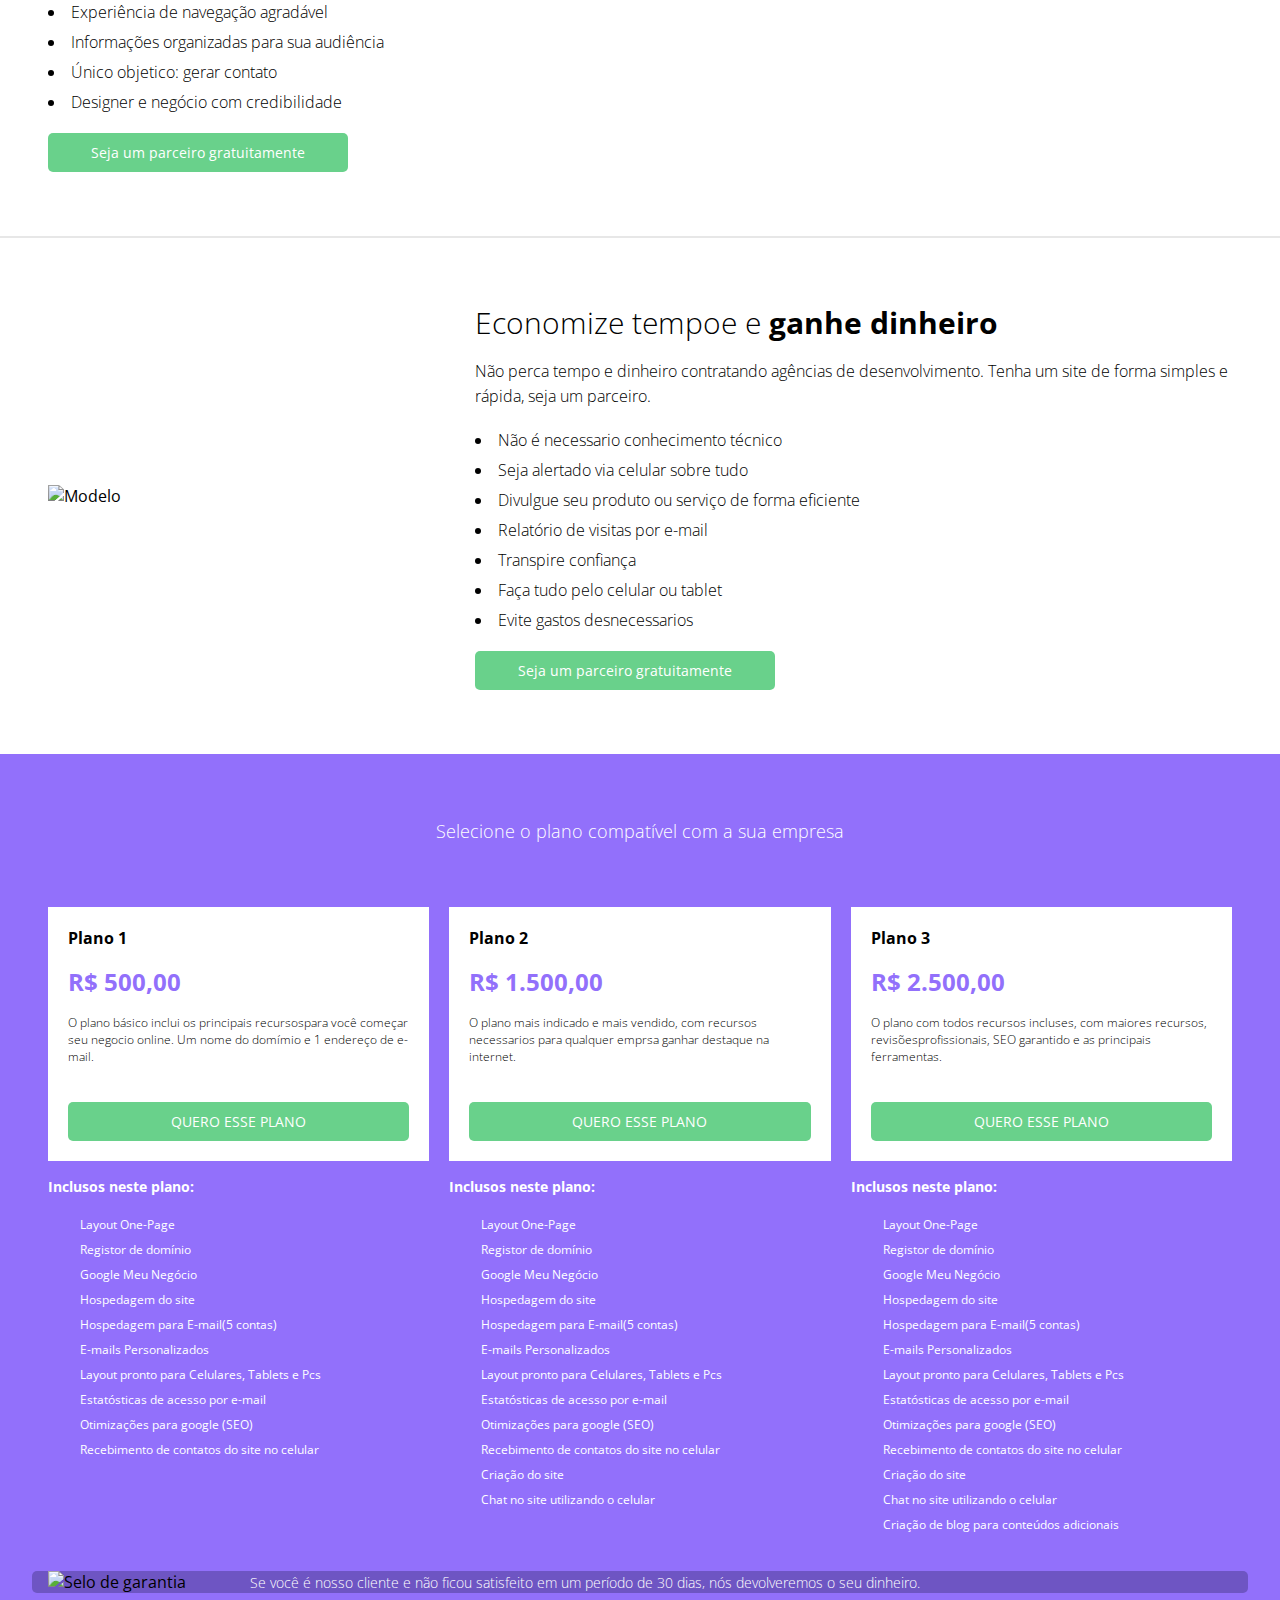
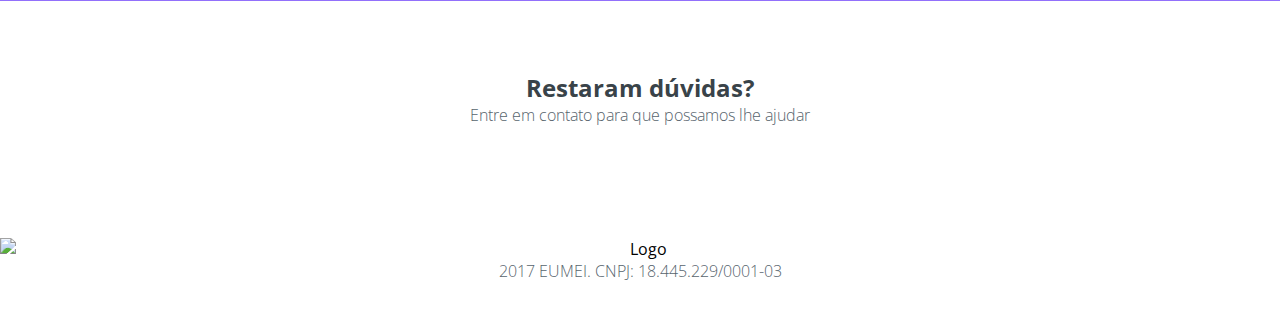
==== commit b3b299e0: "Adiciona secao de simulacao e perguntas" ====
--- a/index.html
+++ b/index.html
@@ -291,5 +291,5 @@
       </div>
     </footer>
   </body>
-  <script src="js/btn-responsive.js"></script>
+  <script src="js/javascript.js"></script>
 </html>
--- a/css/global.css
+++ b/css/global.css
@@ -12,7 +12,15 @@
     max-width: 100%;
     
 }
-
+p{
+    font-weight: 300;
+}
+h1{
+    font-weight: 300;
+}
+h1 span{
+    font-weight: bold;
+}
 @media (max-width: 1080px){
     html {
       font-size: 93.75%;
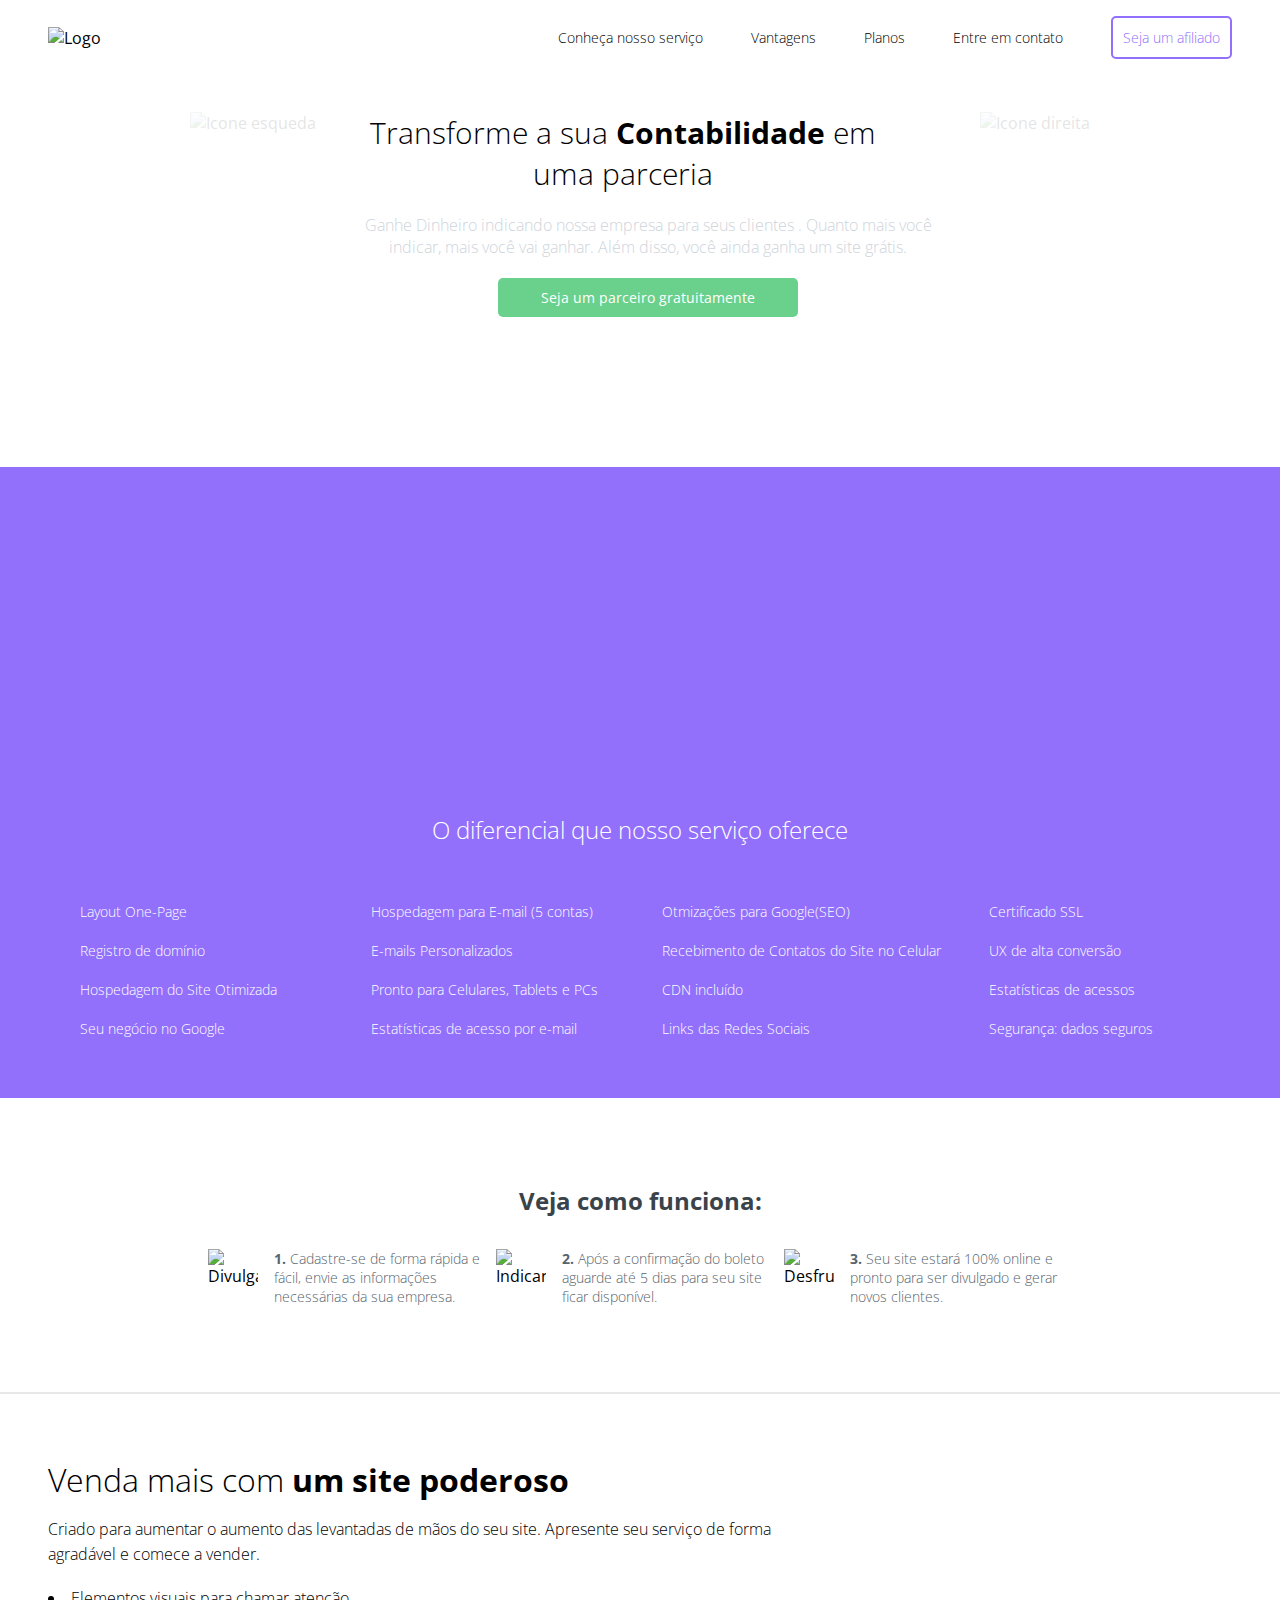
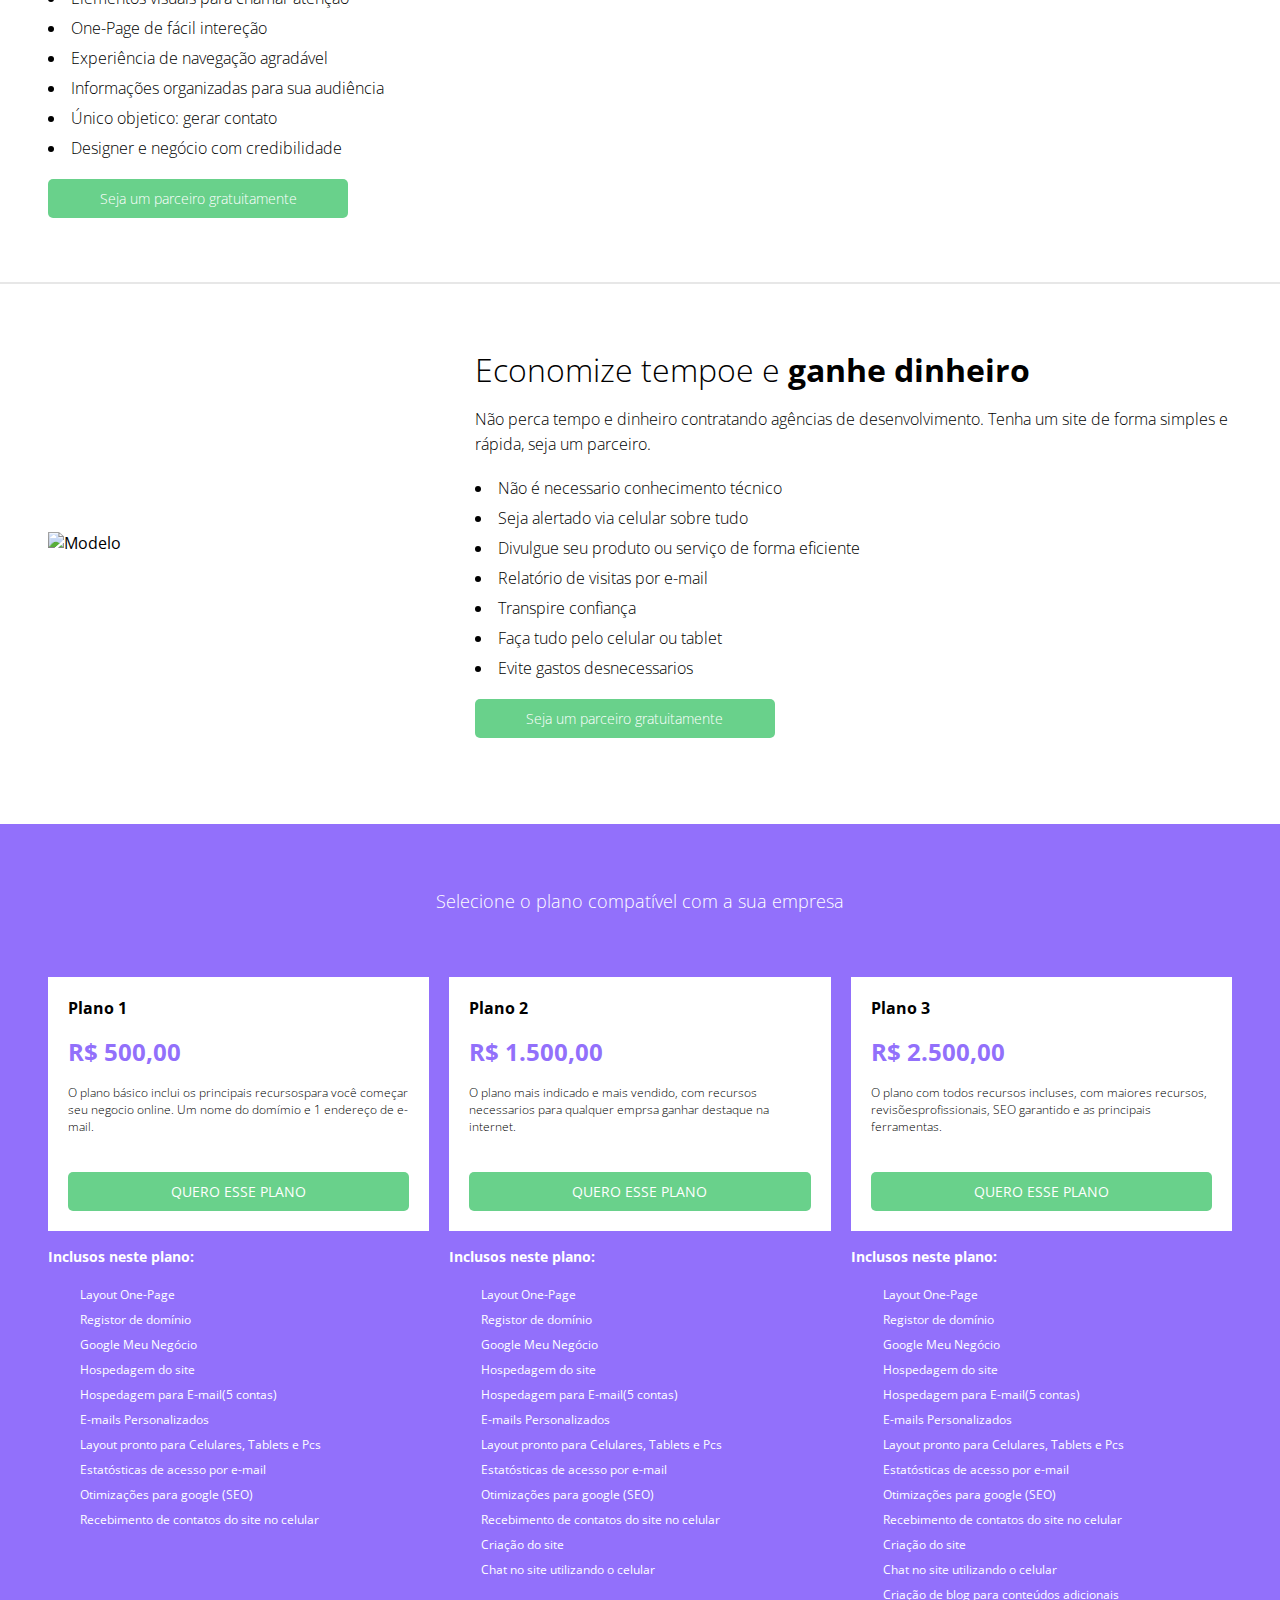
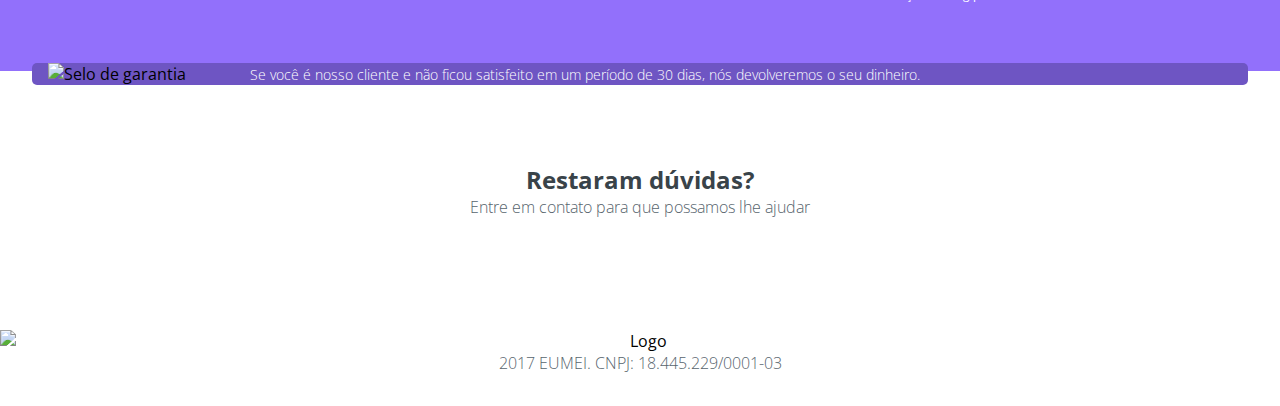
==== commit f3b0d848: "Adiciona links" ====
--- a/index.html
+++ b/index.html
@@ -17,16 +17,18 @@
   </head>
   <body>
     <header id="header-container">
-      <img src="assets/img/eumei-online.png" alt="Logo" />
+      <a href="#">
+        <img src="assets/img/eumei-online.png" alt="Logo" />
+      </a>
       <nav id="nav">
         <button id="btn-responsive">
           <span id="hamburger"></span>
         </button>
         <ul id="menu">
-          <li><a href="#">Conheça nosso serviço</a></li>
-          <li><a href="#">Vantagens</a></li>
-          <li><a href="#">Planos</a></li>
-          <li><a href="#">Entre em contato</a></li>
+          <li><a href="#nav-how-work">Conheça nosso serviço</a></li>
+          <li><a href="#nav-partner">Vantagens</a></li>
+          <li><a href="#nav-plans">Planos</a></li>
+          <li><a href="#nav-contact">Entre em contato</a></li>
           <li><a href="./afiliado.html" id="btn-nav">Seja um afiliado</a></li>
         </ul>
       </nav>
@@ -37,9 +39,7 @@
         <img src="./assets/img/banner-icons-left.png" alt="Icone esqueda" />
       </div>
       <div class="introduction">
-        <h1 class="title">
-          Transforme a sua <span>Contabilidade</span> em uma parceria
-        </h1>
+        <h1>Transforme a sua <span>Contabilidade</span> em uma parceria</h1>
         <p>
           Ganhe Dinheiro indicando nossa empresa para seus clientes . Quanto
           mais você indicar, mais você vai ganhar. Além disso, você ainda ganha
@@ -100,6 +100,7 @@
       </div>
     </section>
 
+    <br id="nav-how-work" />
     <section class="how-work-container">
       <h2>Veja como funciona:</h2>
 
@@ -130,10 +131,11 @@
       </div>
     </section>
 
+    <br id="nav-partner" />
     <section class="partner-container">
       <div class="partner">
         <div class="partner-description order2">
-          <h1 class="title">Venda mais com <span>um site poderoso</span></h1>
+          <h1>Venda mais com <span>um site poderoso</span></h1>
           <p>
             Criado para aumentar o aumento das levantadas de mãos do seu site.
             Apresente seu serviço de forma agradável e comece a vender.
@@ -160,7 +162,7 @@
           <img src="./assets/img/modelo-img.png " alt="Modelo" />
         </div>
         <div class="partner-description position-description">
-          <h1 class="title">Economize tempoe e <span>ganhe dinheiro</span></h1>
+          <h1>Economize tempoe e <span>ganhe dinheiro</span></h1>
           <p>
             Não perca tempo e dinheiro contratando agências de desenvolvimento.
             Tenha um site de forma simples e rápida,
@@ -180,6 +182,7 @@
       </div>
     </section>
 
+    <br id="nav-plans" />
     <section class="plans-container">
       <h1>Selecione o plano compatível com a sua empresa</h1>
       <div class="plans">
@@ -269,6 +272,7 @@
       </div>
     </section>
 
+    <br id="nav-contact" />
     <footer class="footer-container">
       <div class="warranty">
         <div>
--- a/css/home/style.css
+++ b/css/home/style.css
@@ -140,13 +140,13 @@
 
     opacity: 10%;
 }
-.title{
+.introduction h1{
   
     max-width: 550px;
     font-weight: 300;
     font-size: 1.9em;
 }
-.title span{   
+.introduction h1 span{   
     font-weight: bold;
 }
 .introduction p{
@@ -356,11 +356,10 @@
 .partner-img{
     flex: 1;
 }
-.title{
-    font-weight: 300;
-
-}
-.title span{
+.partner-description{
+    font-weight: 300;
+}
+.partner-description h1 span{
     font-weight: bold;
 }
 .partner-description p{
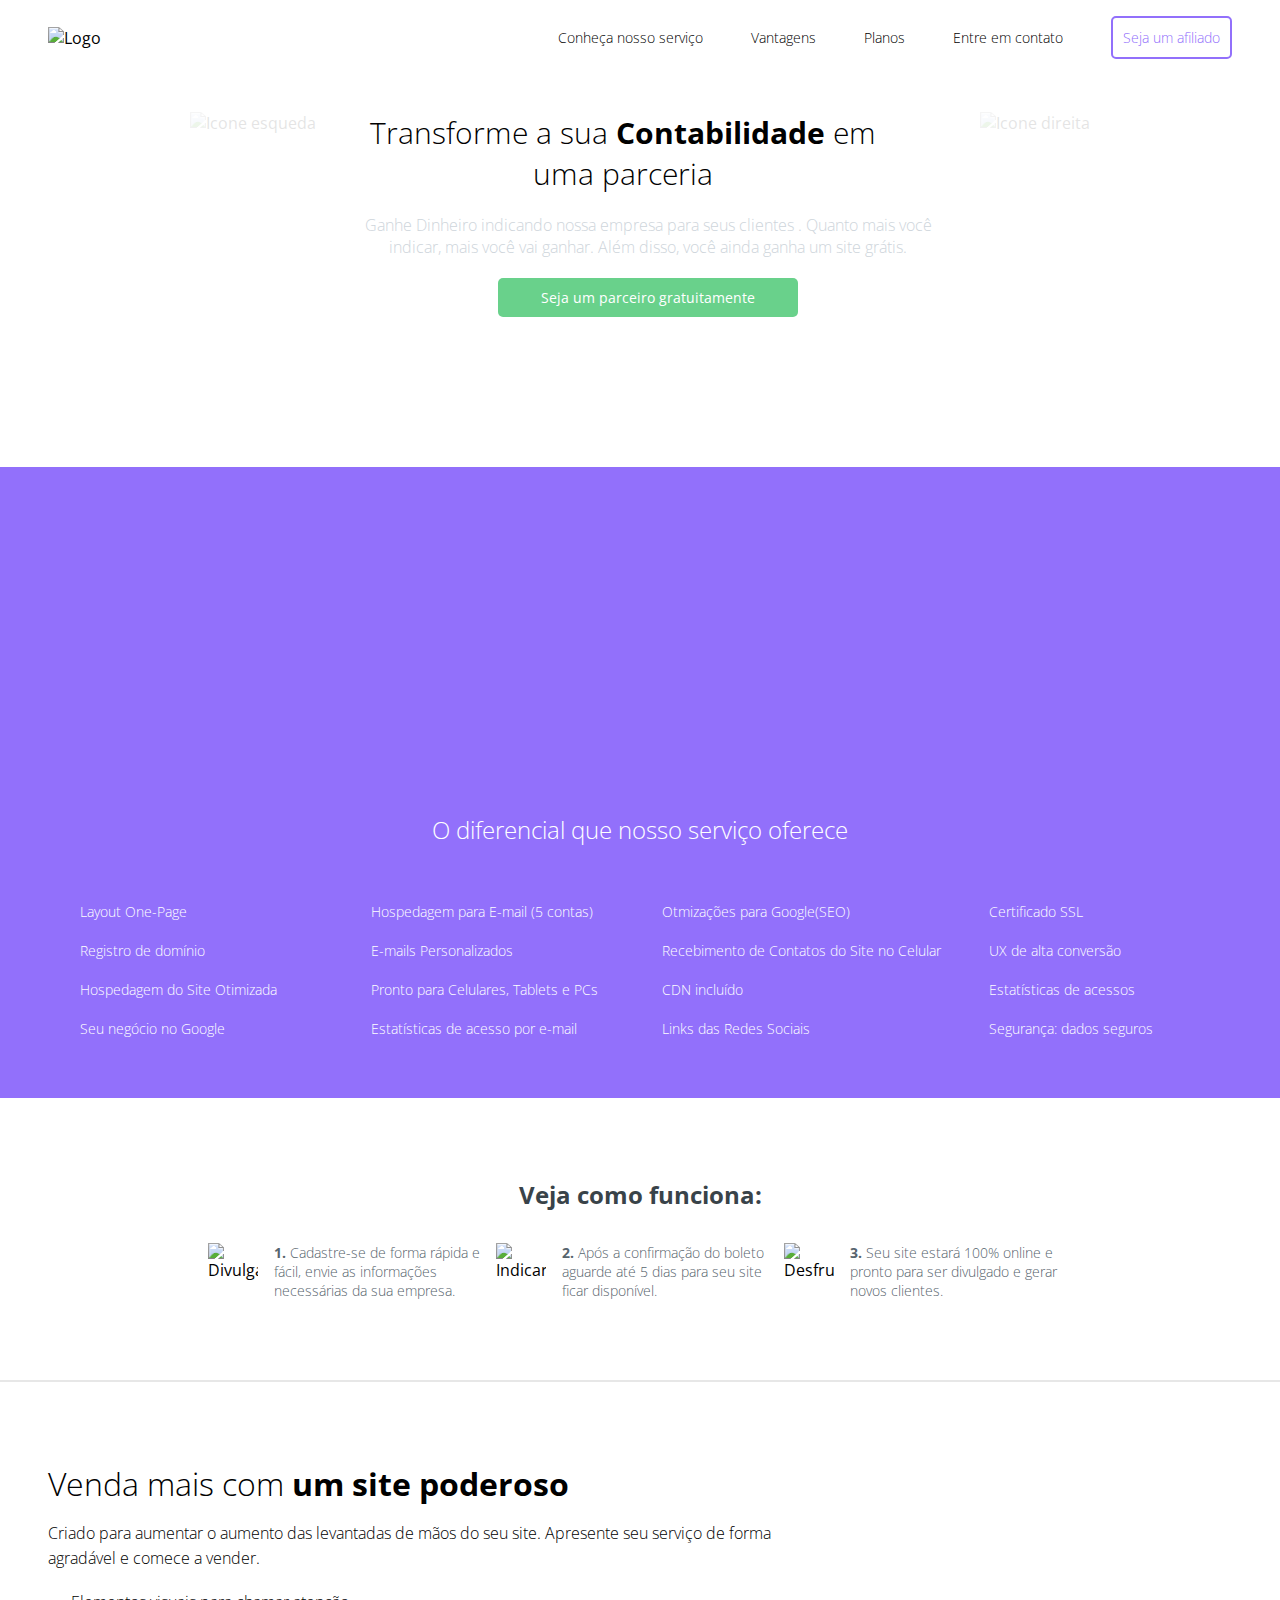
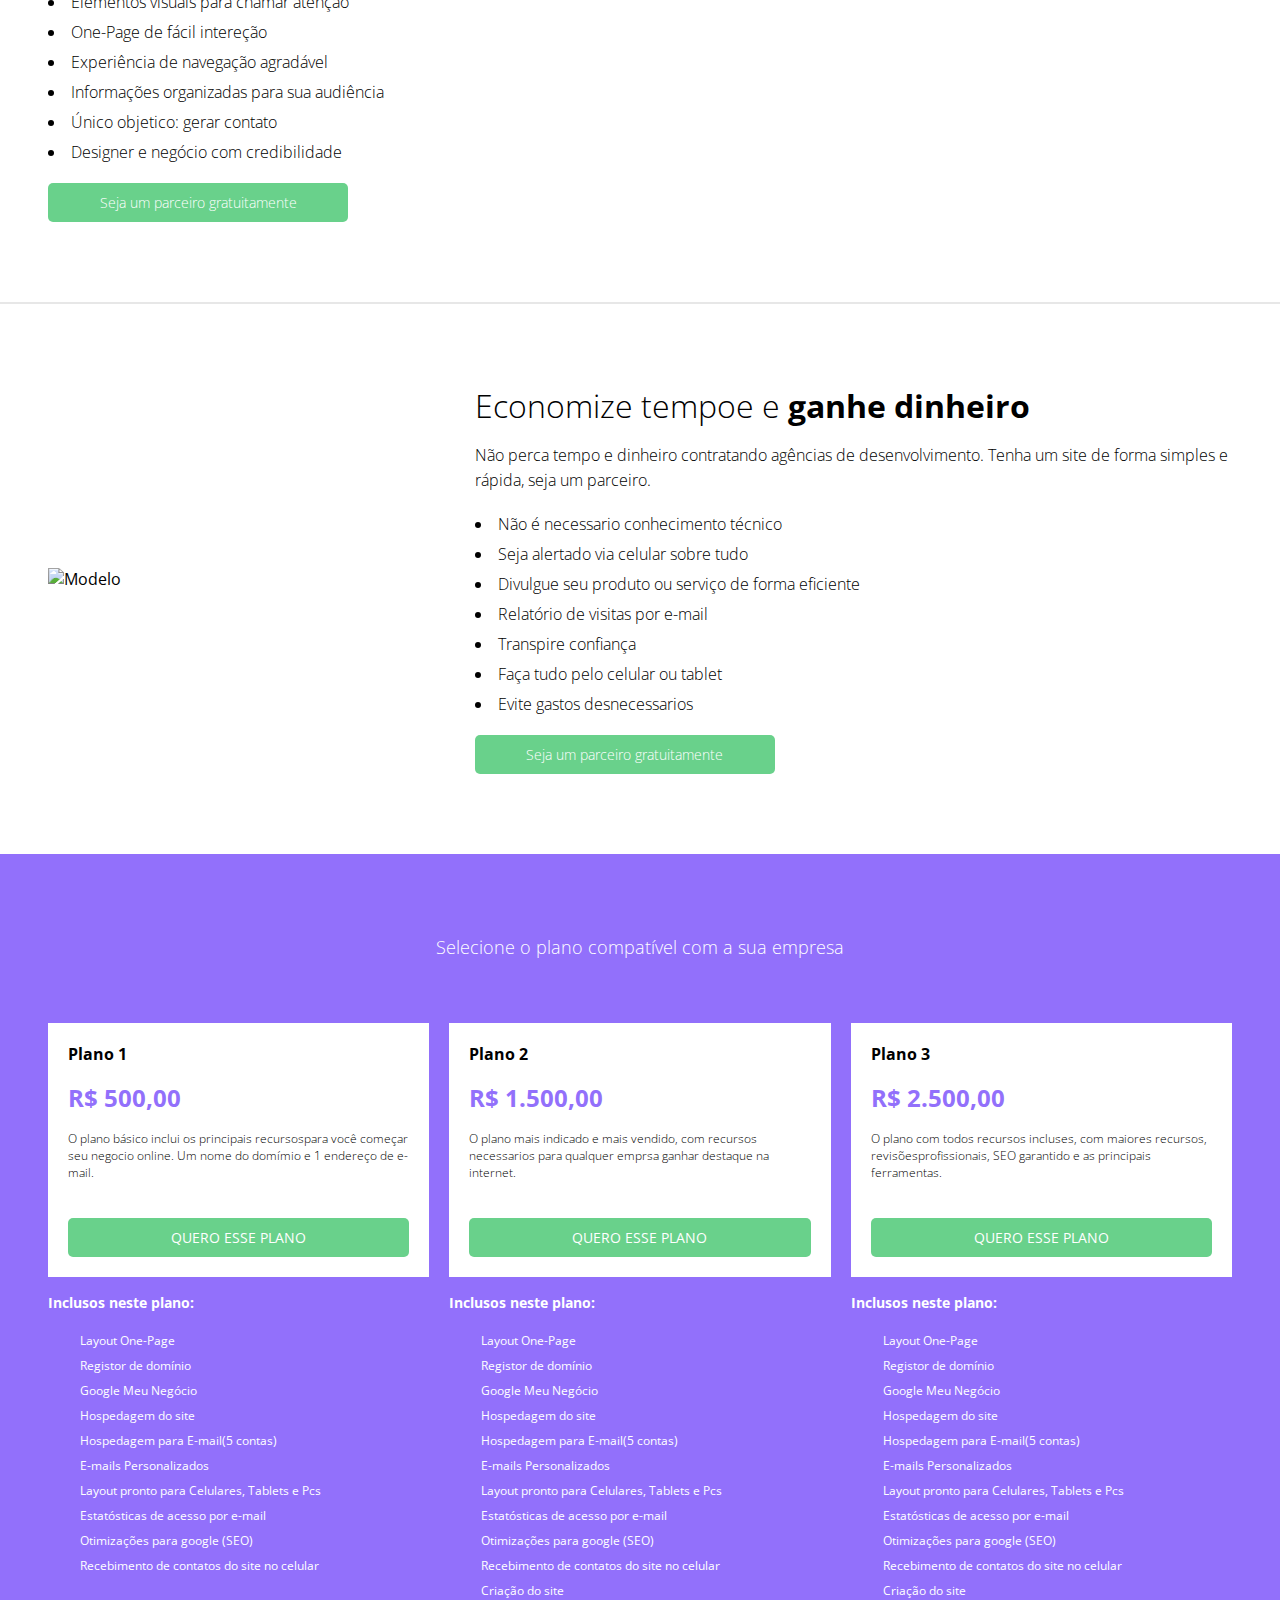
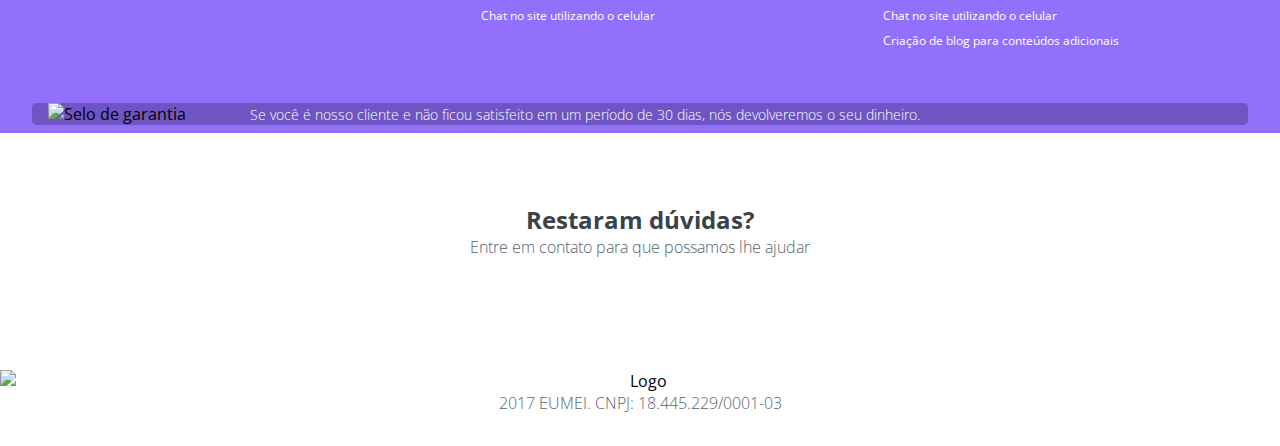
==== commit e947e8c8: "Corrigi links" ====
--- a/index.html
+++ b/index.html
@@ -100,8 +100,7 @@
       </div>
     </section>
 
-    <br id="nav-how-work" />
-    <section class="how-work-container">
+    <section class="how-work-container" id="nav-how-work">
       <h2>Veja como funciona:</h2>
 
       <div class="how-work">
@@ -131,8 +130,7 @@
       </div>
     </section>
 
-    <br id="nav-partner" />
-    <section class="partner-container">
+    <section class="partner-container" id="nav-partner">
       <div class="partner">
         <div class="partner-description order2">
           <h1>Venda mais com <span>um site poderoso</span></h1>
@@ -148,7 +146,9 @@
             <li>Único objetico: gerar contato</li>
             <li>Designer e negócio com credibilidade</li>
           </ul>
-          <a href="#" class="btn size-btn">Seja um parceiro gratuitamente</a>
+          <a href="./afiliado.html" class="btn size-btn"
+            >Seja um parceiro gratuitamente</a
+          >
         </div>
         <div class="partner-img order1">
           <img src="./assets/img/modelo-img.png" alt="" />
@@ -177,13 +177,14 @@
             <li>Faça tudo pelo celular ou tablet</li>
             <li>Evite gastos desnecessarios</li>
           </ul>
-          <a href="#" class="btn size-btn">Seja um parceiro gratuitamente</a>
-        </div>
-      </div>
-    </section>
-
-    <br id="nav-plans" />
-    <section class="plans-container">
+          <a href="./afiliado.html" class="btn size-btn"
+            >Seja um parceiro gratuitamente</a
+          >
+        </div>
+      </div>
+    </section>
+
+    <section class="plans-container" id="nav-plans">
       <h1>Selecione o plano compatível com a sua empresa</h1>
       <div class="plans">
         <div class="plans-item">
@@ -272,8 +273,7 @@
       </div>
     </section>
 
-    <br id="nav-contact" />
-    <footer class="footer-container">
+    <footer class="footer-container" id="nav-contact">
       <div class="warranty">
         <div>
           <img src="./assets/img/garantia.png" alt="Selo de garantia" />
--- a/css/home/style.css
+++ b/css/home/style.css
@@ -67,10 +67,8 @@
     }
     #nav.active #menu{
         height: calc(100vh - 60px);
-    
         visibility: visible;
     }
- 
     #menu a{
         font-size: 1.10em;
         border: none;
@@ -121,6 +119,7 @@
         transform: rotate(-135deg);
         top: -7px;
     }
+
 }
 
 /* Introdução Home */
@@ -284,7 +283,8 @@
 /* Como Funciona */
 
 .how-work-container{
-    padding: 4rem calc((100% - 960px) /2);
+    padding: 5rem calc((100% - 960px) /2);
+
     
 }
 
@@ -340,7 +340,7 @@
 .partner-container{
 
     border-top: 2px solid #E7E7E7;
-    padding: 4rem calc((100% - 1400px) /2);
+    padding: 5rem calc((100% - 1400px) /2);
    
 }
 .partner{
@@ -414,7 +414,7 @@
 /* Seção de planos */
 
 .plans-container{
-    padding: 4rem calc((100% - 1400px) /2);
+    padding: 5rem calc((100% - 1400px) /2);
     background: #9270FB;
     position: relative
 }
@@ -493,37 +493,12 @@
 
 }
 
-/* .button{
-    display: none;
-} */
 
 @media(max-width: 768px){
     .plans{
         flex-direction: column;
     }
-    /* }
-    .button{
-        display: block;
-    }
-    .list-items {  
-        
-        position: absolute;
-    
-        width: 100%;
-        height: 300px;
-  
-    } 
-    
-    .dropdown .list-items li{  
-        display: none;
-    }  
-    .dropdown.active .list-items li{  
-        display: flex;
-
-    }  
-    .dropdown.active{  
-        height: 280px;
-    }  */
+   
 }  
 
 /* Footer Garantia de satisfação */
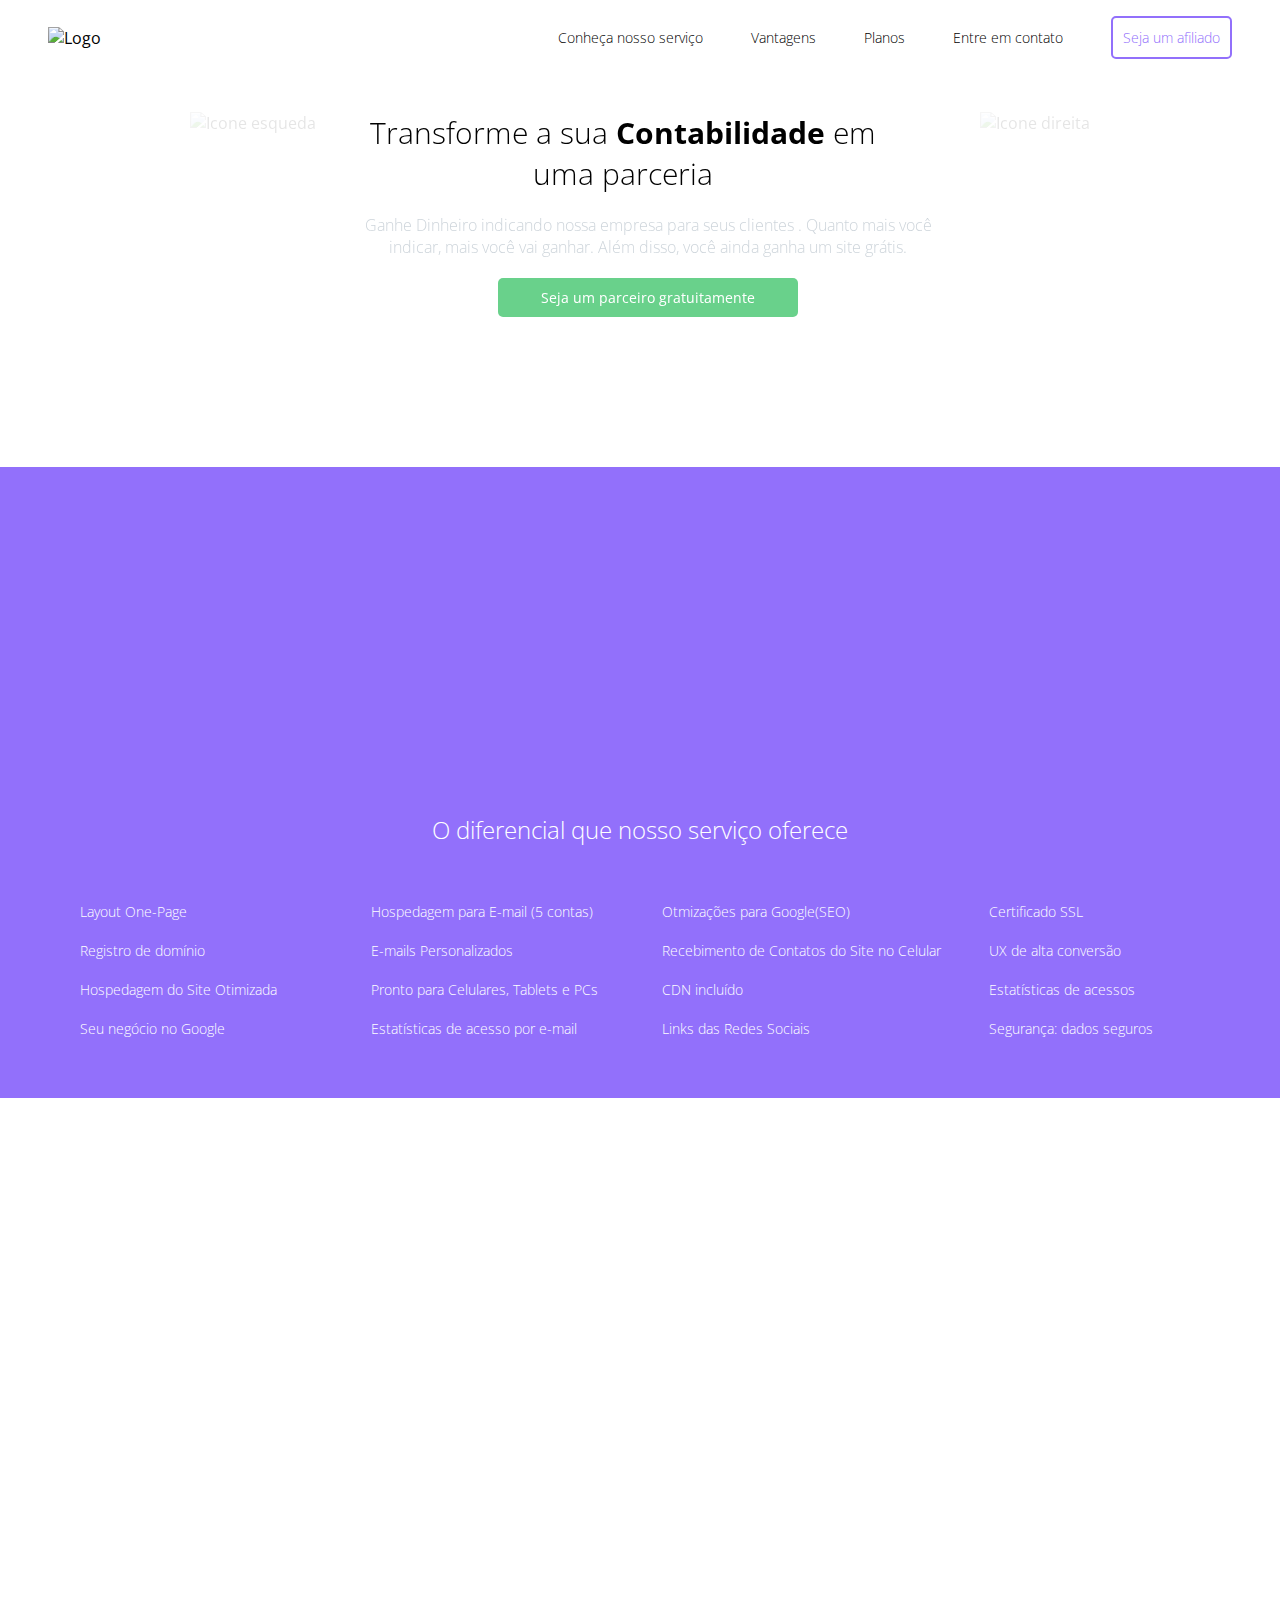
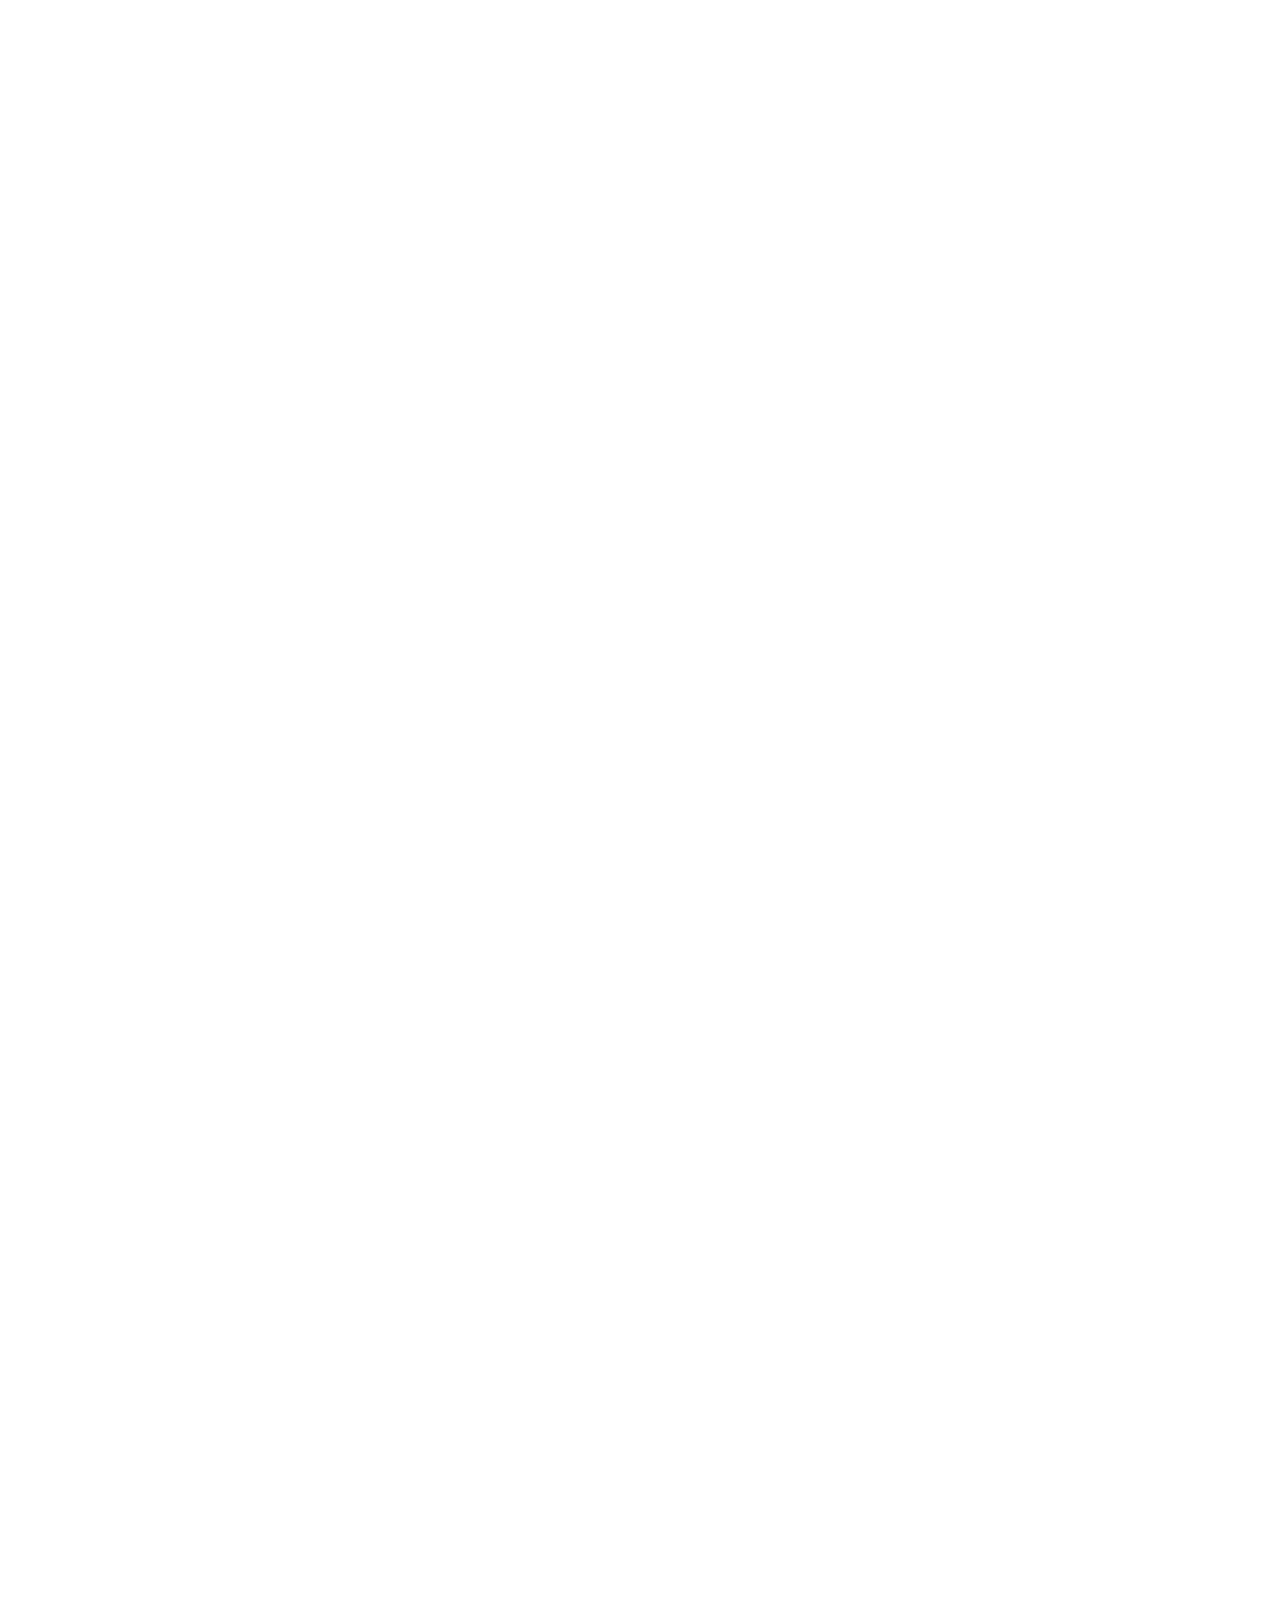
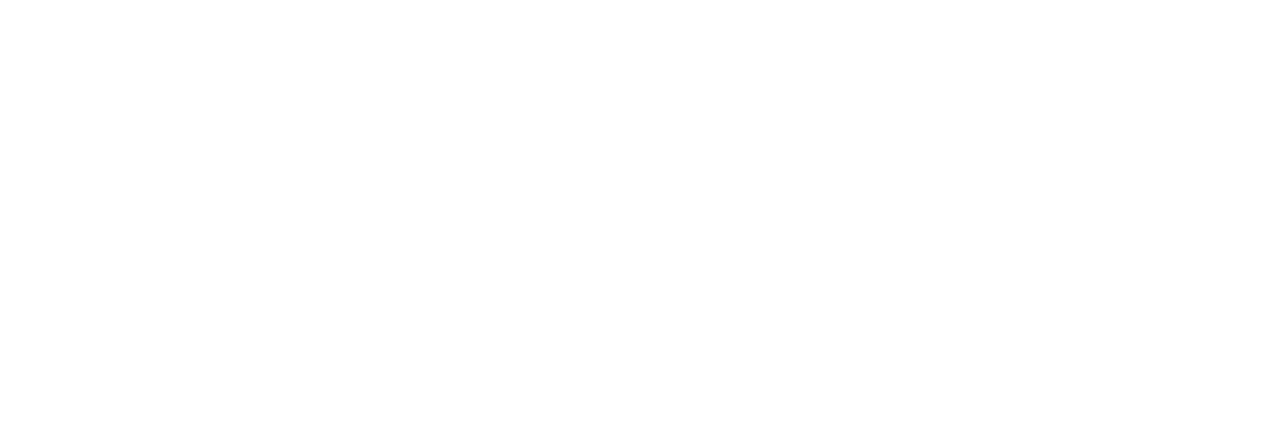
==== commit b8dcc2c9: "Adiciona animacao" ====
--- a/index.html
+++ b/index.html
@@ -34,7 +34,7 @@
       </nav>
     </header>
 
-    <section class="introduction-container">
+    <section class="introduction-container js-scroll">
       <div>
         <img src="./assets/img/banner-icons-left.png" alt="Icone esqueda" />
       </div>
@@ -100,7 +100,7 @@
       </div>
     </section>
 
-    <section class="how-work-container" id="nav-how-work">
+    <section class="how-work-container js-scroll" id="nav-how-work">
       <h2>Veja como funciona:</h2>
 
       <div class="how-work">
@@ -130,7 +130,7 @@
       </div>
     </section>
 
-    <section class="partner-container" id="nav-partner">
+    <section class="partner-container js-scroll" id="nav-partner">
       <div class="partner">
         <div class="partner-description order2">
           <h1>Venda mais com <span>um site poderoso</span></h1>
@@ -156,7 +156,7 @@
       </div>
     </section>
 
-    <section class="partner-container">
+    <section class="partner-container js-scroll">
       <div class="partner">
         <div class="partner-img">
           <img src="./assets/img/modelo-img.png " alt="Modelo" />
@@ -184,7 +184,7 @@
       </div>
     </section>
 
-    <section class="plans-container" id="nav-plans">
+    <section class="plans-container js-scroll" id="nav-plans">
       <h1>Selecione o plano compatível com a sua empresa</h1>
       <div class="plans">
         <div class="plans-item">
@@ -273,7 +273,7 @@
       </div>
     </section>
 
-    <footer class="footer-container" id="nav-contact">
+    <footer class="footer-container js-scroll" id="nav-contact">
       <div class="warranty">
         <div>
           <img src="./assets/img/garantia.png" alt="Selo de garantia" />
@@ -296,4 +296,5 @@
     </footer>
   </body>
   <script src="js/javascript.js"></script>
+  <script src="js/animation.js"></script>
 </html>
--- a/css/home/style.css
+++ b/css/home/style.css
@@ -1,3 +1,13 @@
+.js-scroll{
+    opacity: 0;
+    transform: translate3d(-30px, 0, 0);
+    transition: .3s;
+}
+.js-scroll.active{
+    opacity: 1;
+    transform: translate3d(0, 0, 0);
+}
+
 /* Header */
 
 #header-container{
--- a/css/global.css
+++ b/css/global.css
@@ -2,6 +2,7 @@
     padding: 0;
     margin: 0;
     box-sizing: border-box;
+    scroll-behavior: smooth;
 }
 body{
     font-family: 'Open Sans', Arial, Helvetica, sans-serif;
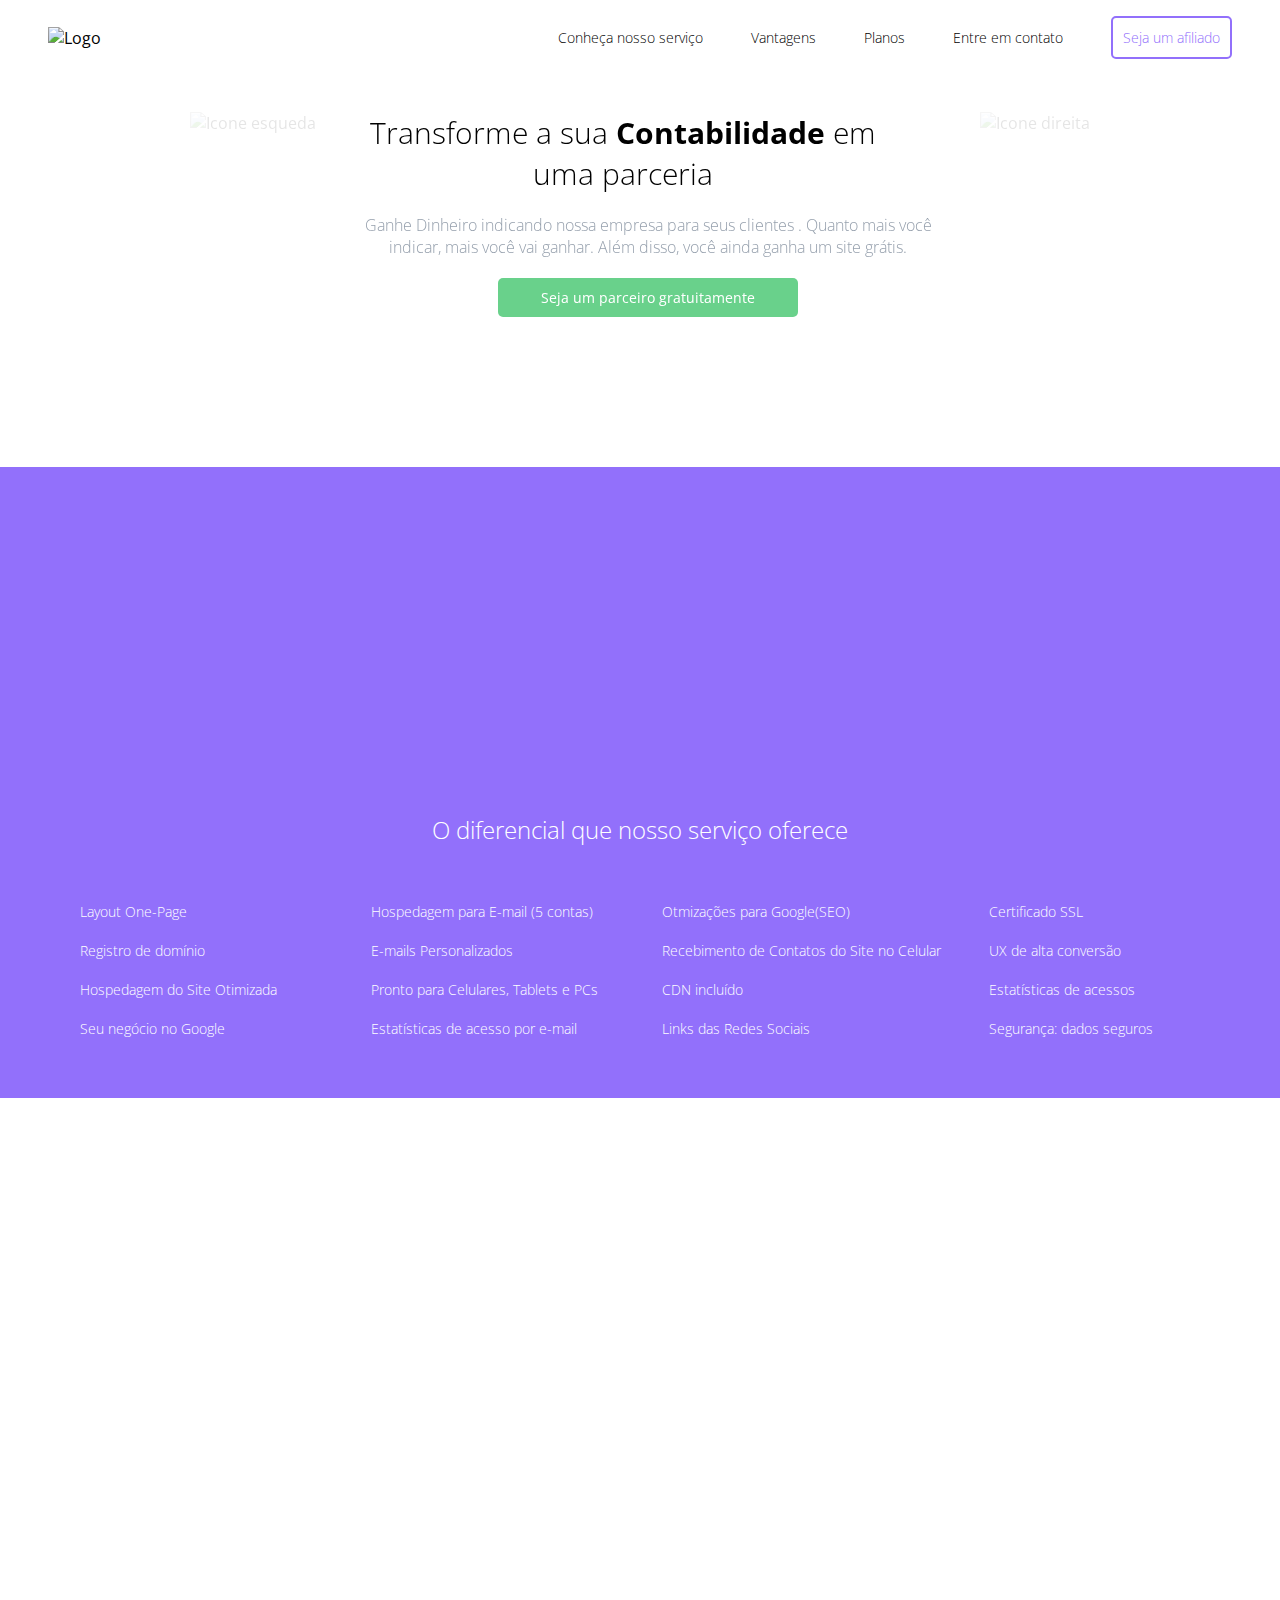
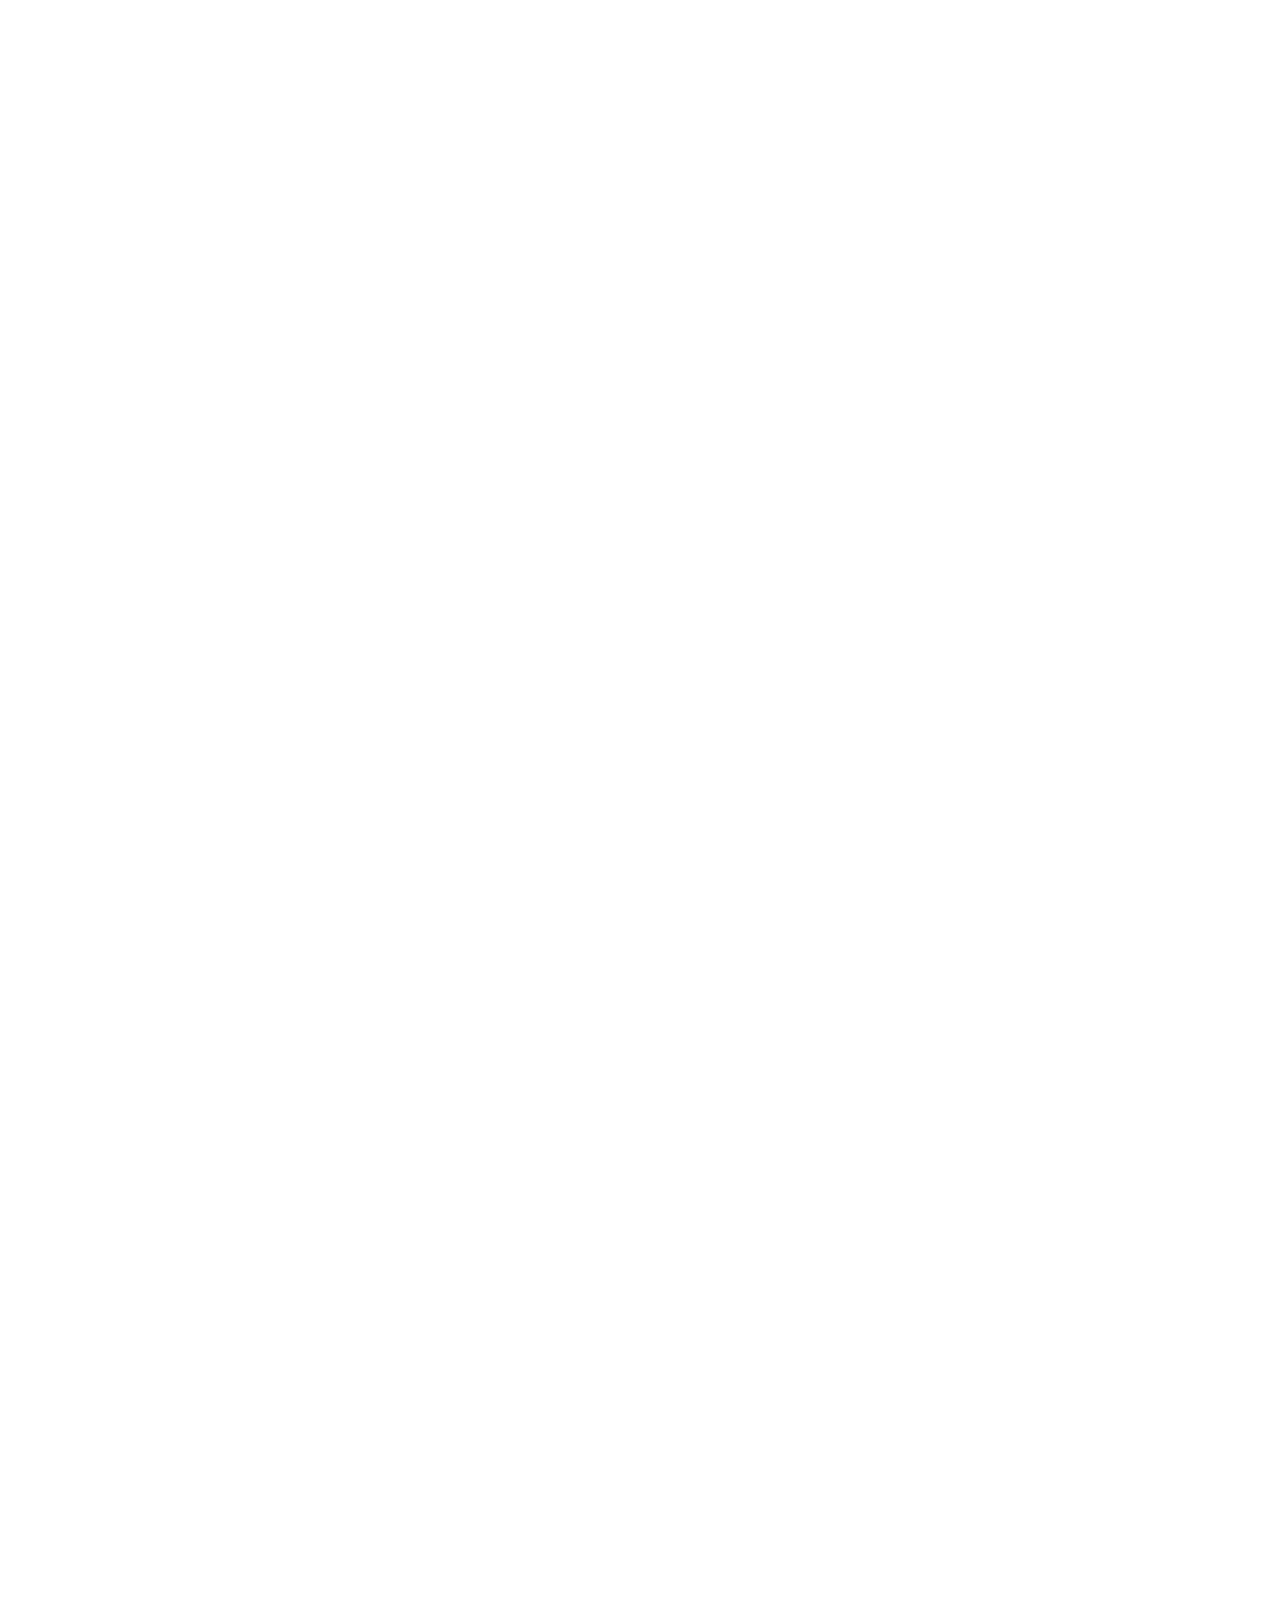
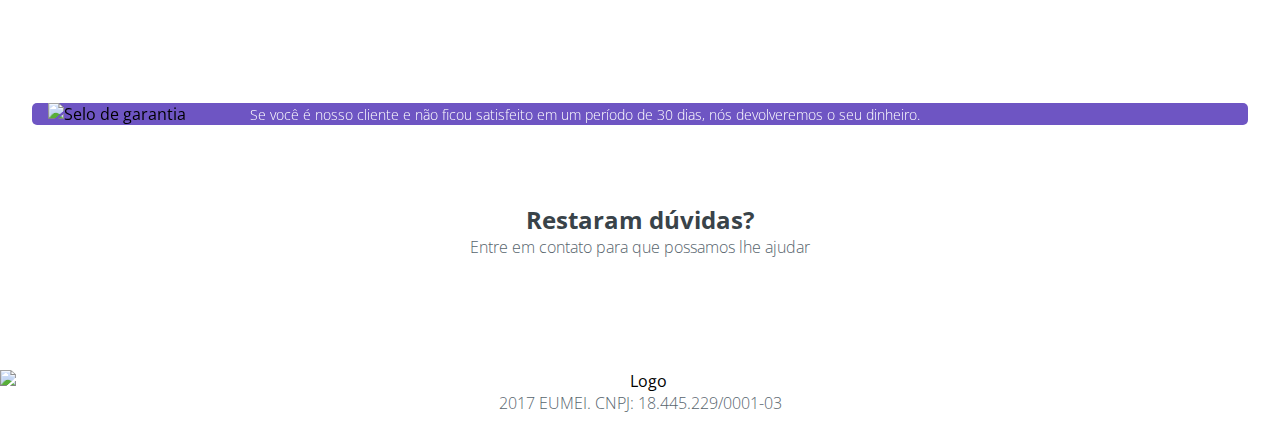
==== commit cc91d00f: "Finaliza teste" ====
--- a/index.html
+++ b/index.html
@@ -273,7 +273,7 @@
       </div>
     </section>
 
-    <footer class="footer-container js-scroll" id="nav-contact">
+    <footer class="footer-container" id="nav-contact">
       <div class="warranty">
         <div>
           <img src="./assets/img/garantia.png" alt="Selo de garantia" />
--- a/css/home/style.css
+++ b/css/home/style.css
@@ -161,7 +161,7 @@
 .introduction p{
     margin: 20px 0;
     max-width: 600px; 
-    color: #CED5DB;
+    color: #96a0ad;
 }
 .btn{
     background: #69D18B;
@@ -445,6 +445,7 @@
 .plans-item{
     flex: 1;
     padding: 0 10px;
+    
 }
 
 .plans-card{
@@ -454,6 +455,8 @@
     padding: 20px;
     margin: 1rem 0;
     max-height: 300px;
+    box-shadow: rgba(99, 99, 99, 0.2) 0px 2px 8px 0px;
+    
 }
 .plans-card h2{
     font-size: 1em;
